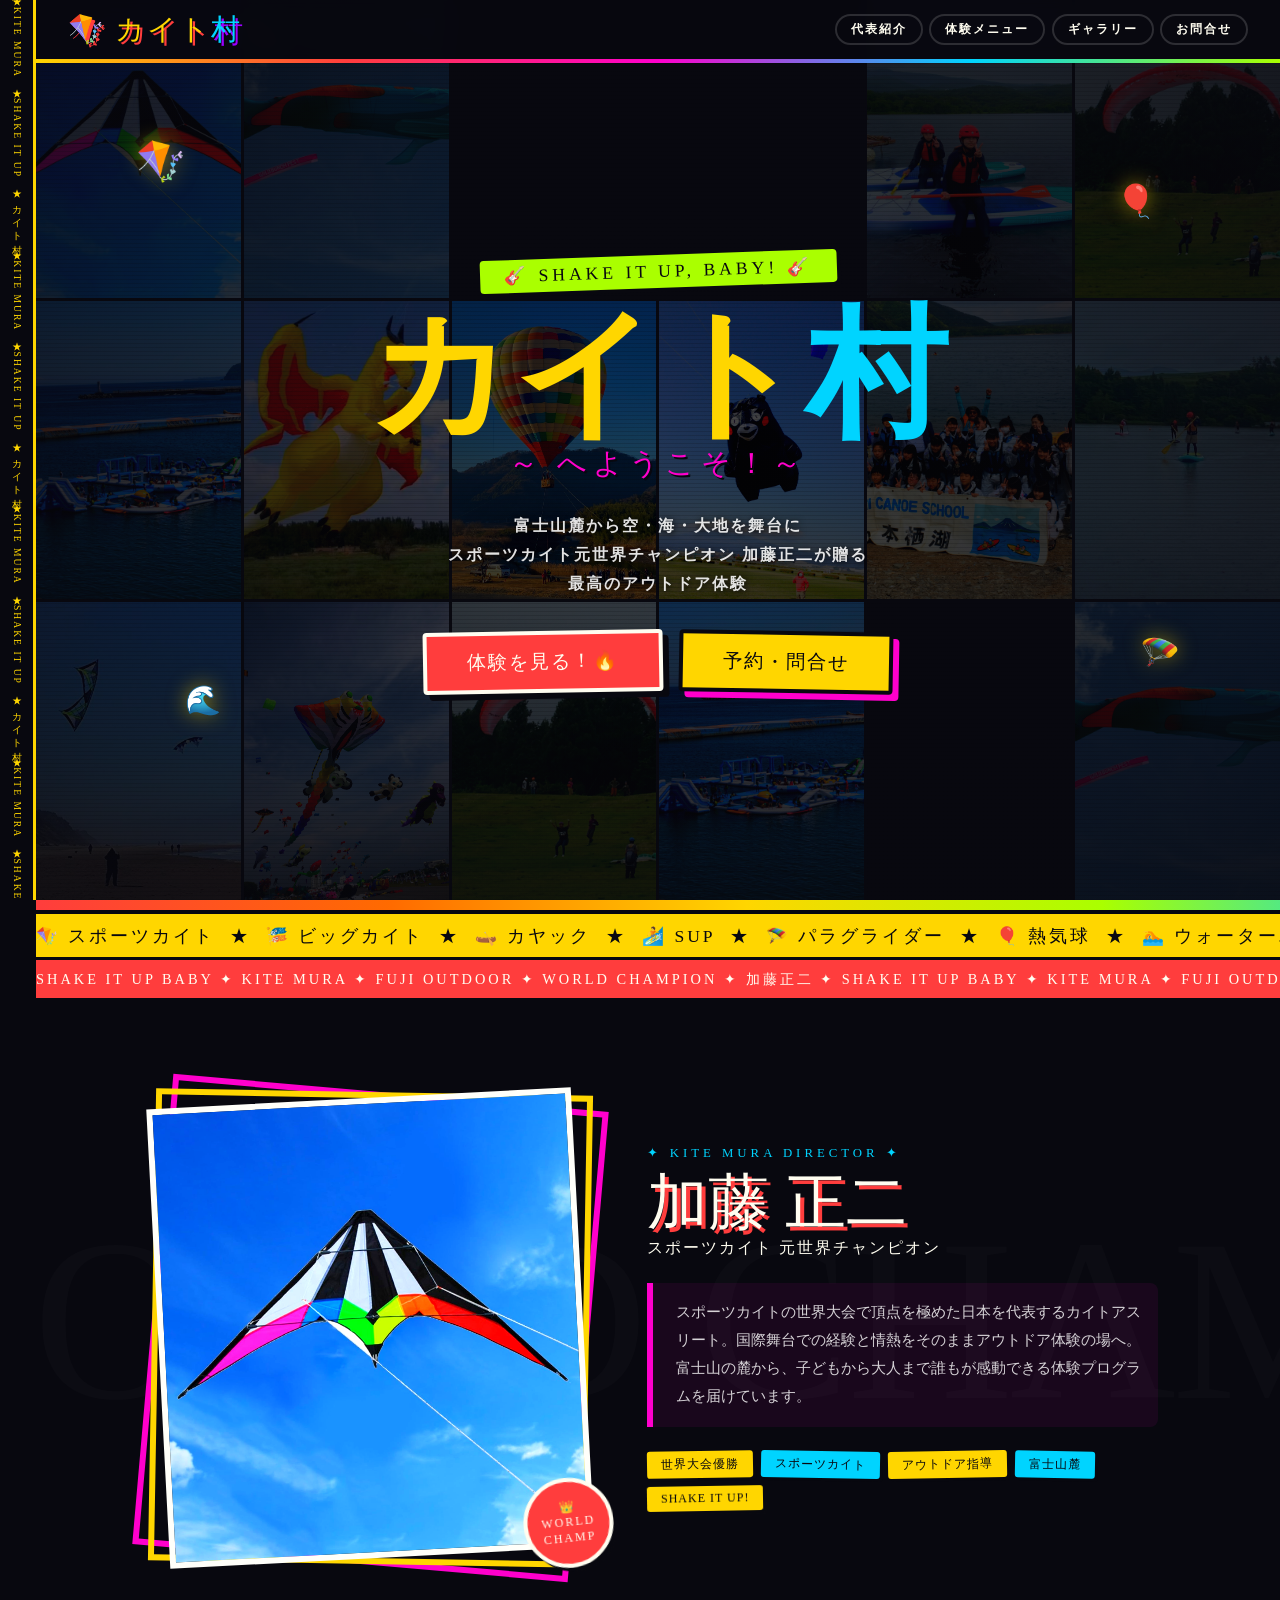
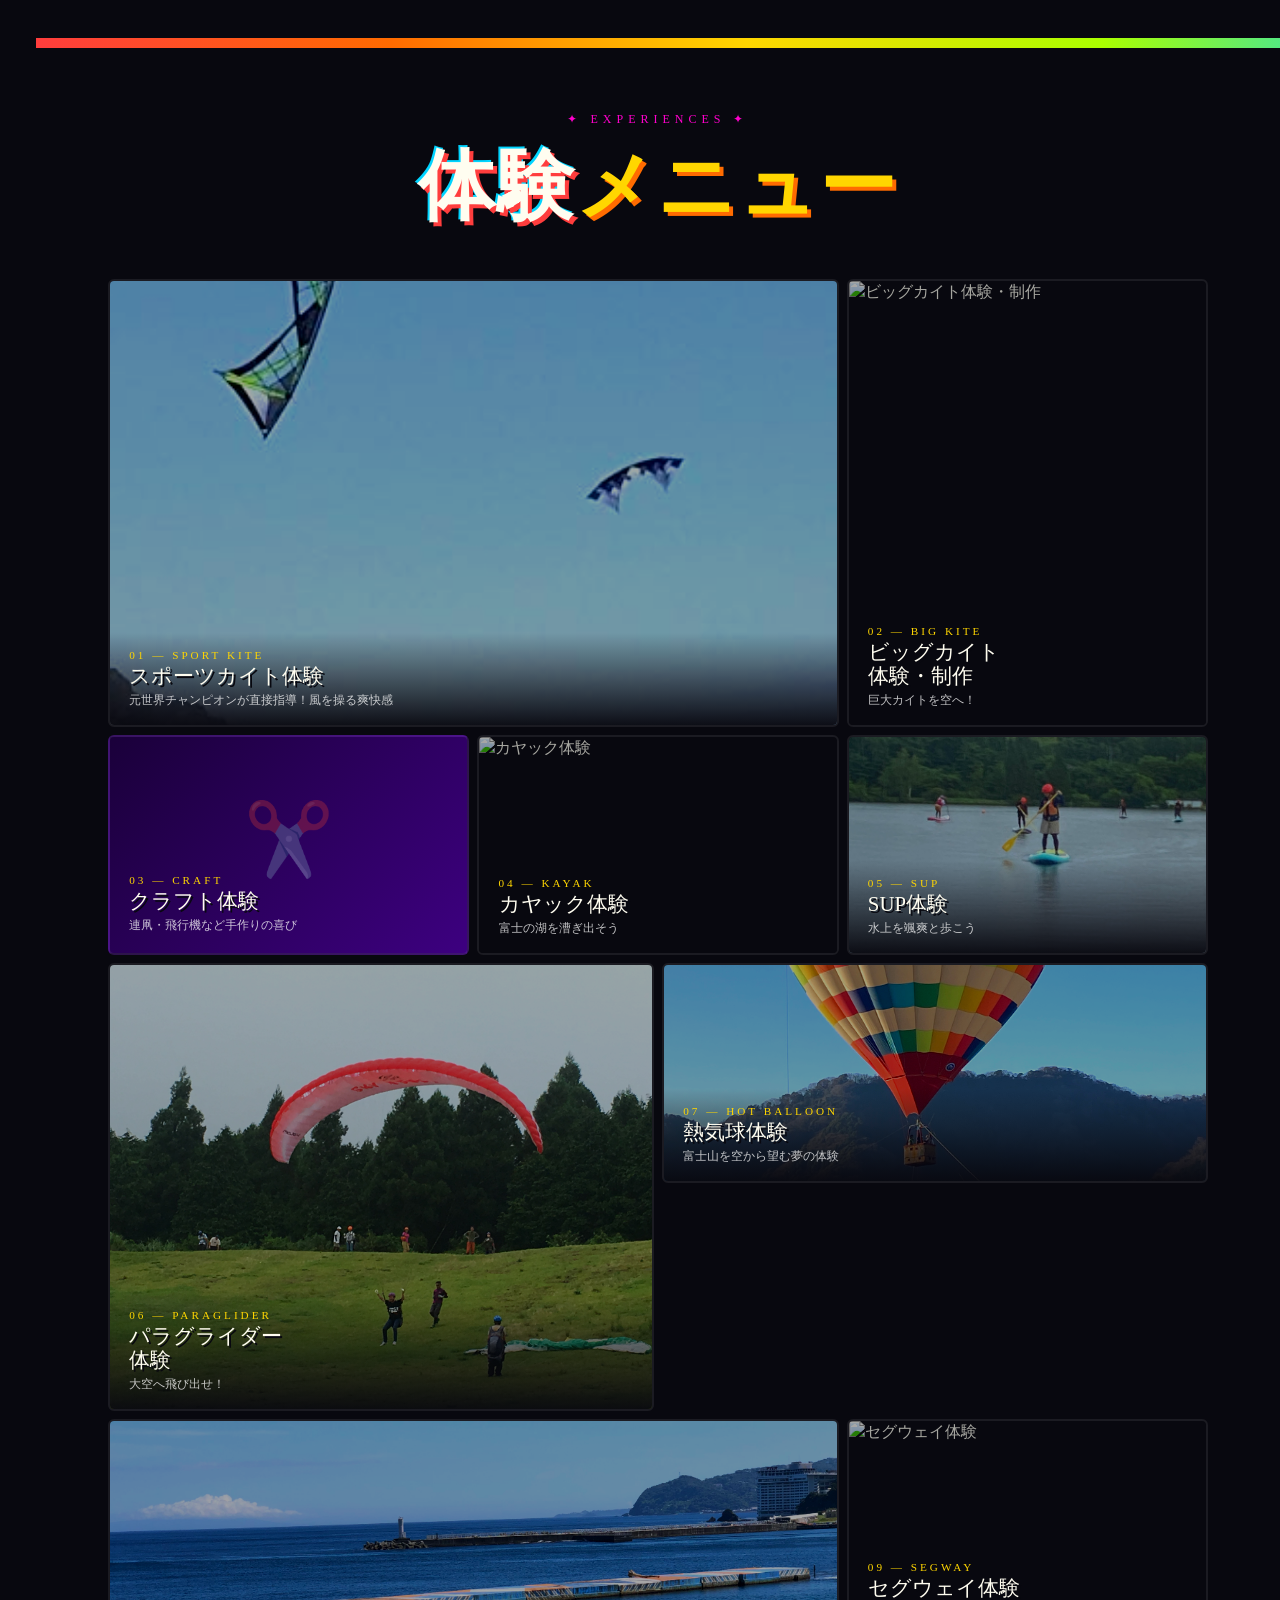
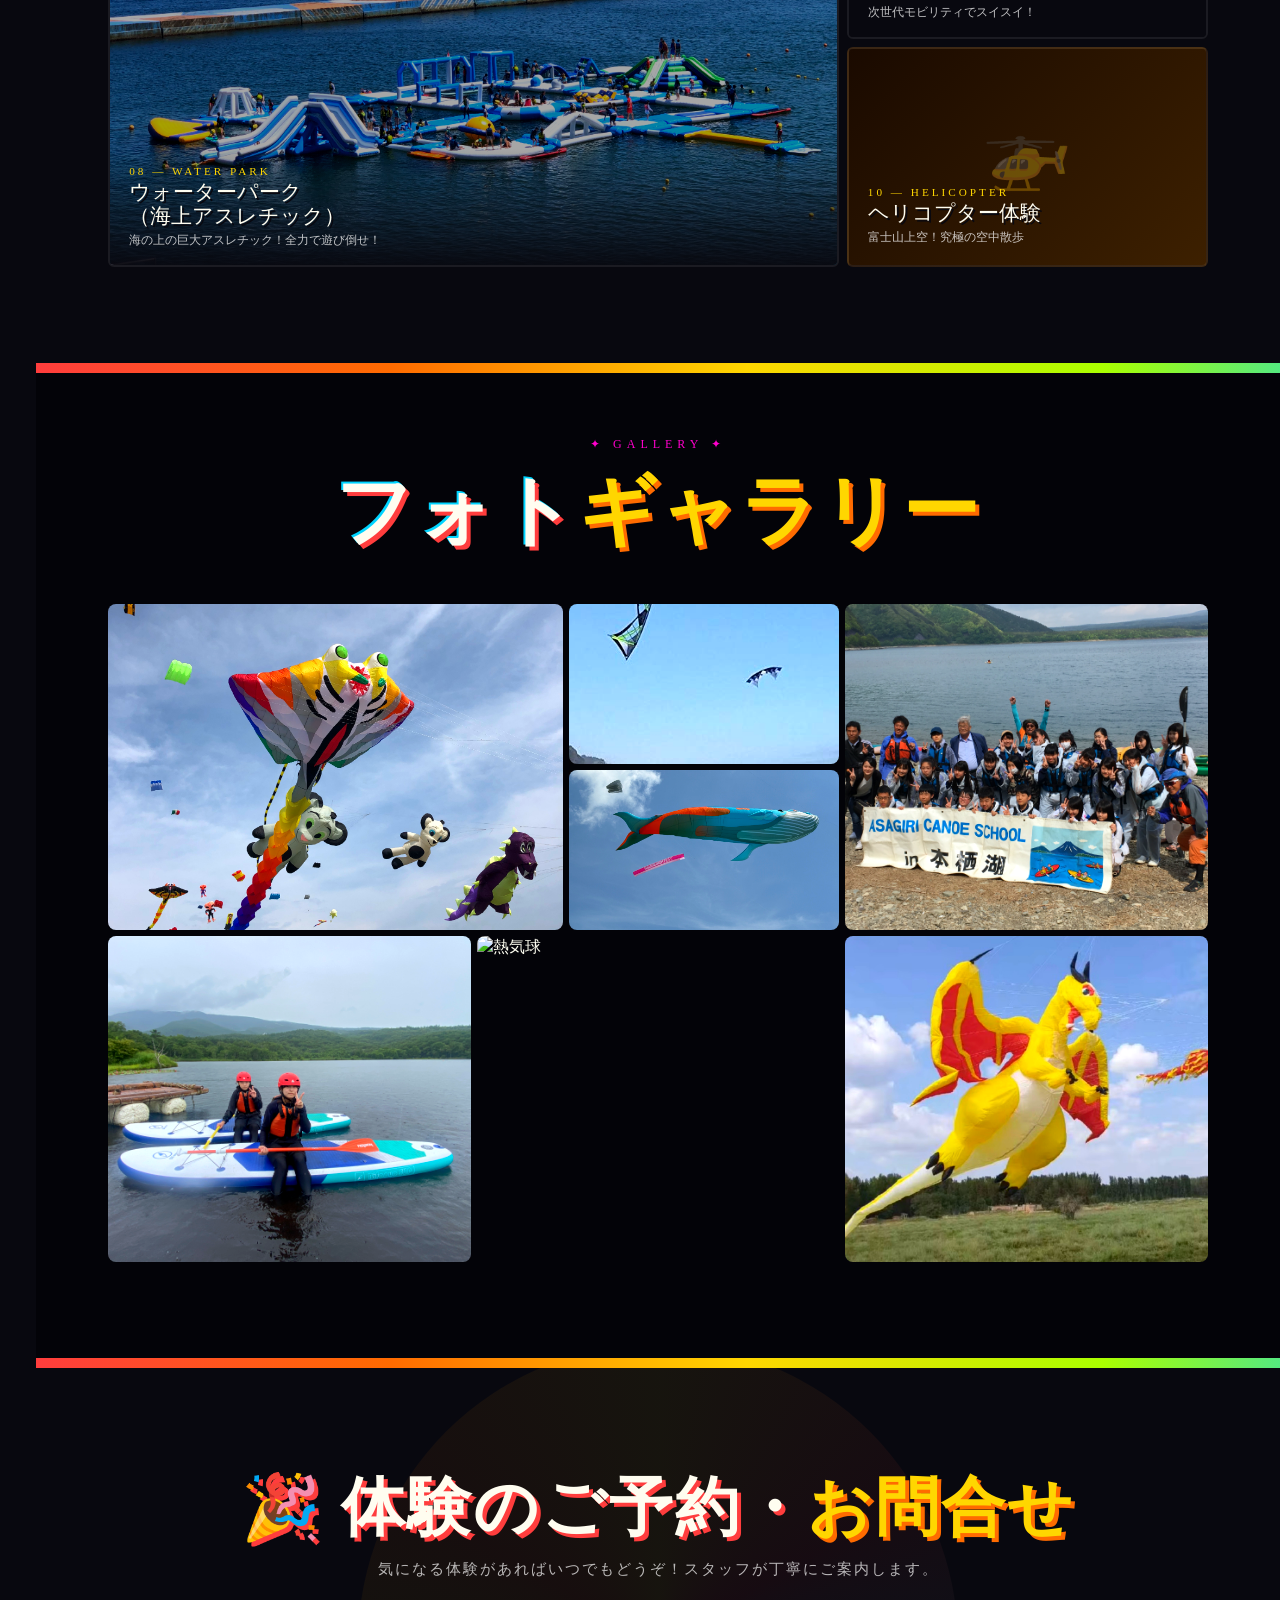
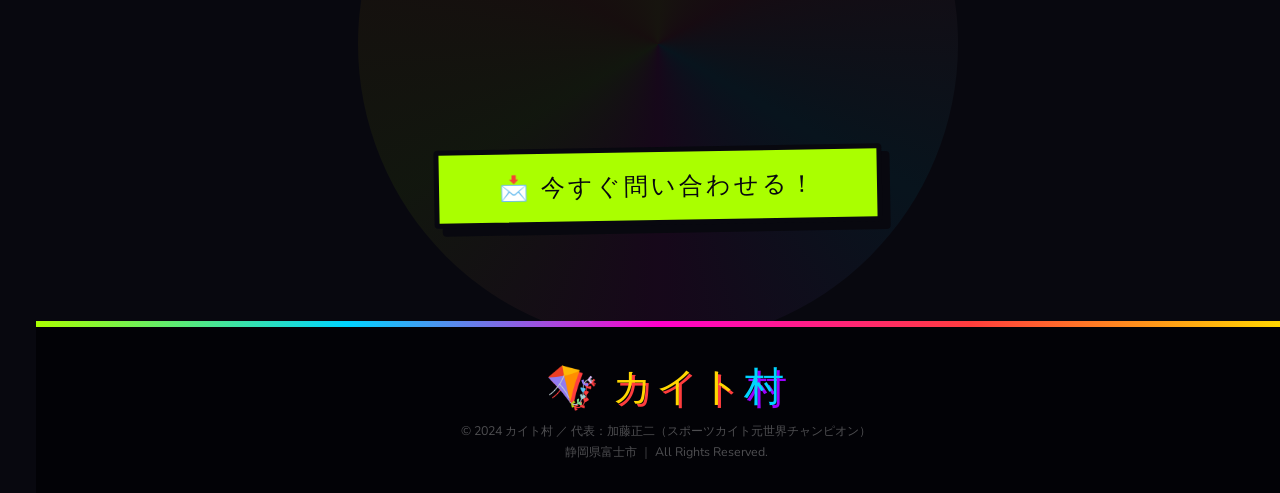
==== index.html @ 2c601ae8 "Add files via upload" ====
<!DOCTYPE html>
<html lang="ja">
<head>
<meta charset="UTF-8">
<meta name="viewport" content="width=device-width, initial-scale=1.0">
<title>カイト村 | SHAKE IT UP BABY!</title>
<link rel="preconnect" href="https://fonts.googleapis.com">
<link href="https://fonts.googleapis.com/css2?family=Boogaloo&family=Permanent+Marker&family=Nunito:wght@400;700;900&display=swap" rel="stylesheet">
<link rel="stylesheet" href="style.css">
</head>
<body>

  <!-- ===== SIDE MARQUEE ===== -->
  <div class="side-marquee" aria-hidden="true">
    <div class="side-marquee-inner">
      カイト村 ★ KITE MURA ★ SHAKE IT UP ★
      カイト村 ★ KITE MURA ★ SHAKE IT UP ★
      カイト村 ★ KITE MURA ★ SHAKE IT UP ★
      カイト村 ★ KITE MURA ★ SHAKE IT UP ★
    </div>
  </div>

  <!-- ===== NAV ===== -->
  <nav>
    <a class="nav-logo" href="#">🪁 カイト<span>村</span></a>
    <div class="nav-links">
      <a href="#about">代表紹介</a>
      <a href="#activities">体験メニュー</a>
      <a href="#gallery">ギャラリー</a>
      <a href="#contact">お問合せ</a>
    </div>
  </nav>

  <!-- ===== HERO ===== -->
  <section class="hero">
    <div class="hero-mosaic">
      <div class="hero-bg-img" style="background-image:url('images/kite1.jpg')"></div>
      <div class="hero-bg-img" style="background-image:url('images/bickite5.jpeg')"></div>
      <div class="hero-bg-img" style="background-image:url('images/kikyuu1.jpeg')"></div>
      <div class="hero-bg-img" style="background-image:url('images/kayac1.jpeg')"></div>
      <div class="hero-bg-img" style="background-image:url('images/sup2.jpeg')"></div>
      <div class="hero-bg-img" style="background-image:url('images/para.JPG')"></div>
      <div class="hero-bg-img" style="background-image:url('images/wp.jpeg')"></div>
      <div class="hero-bg-img" style="background-image:url('images/bickite3.jpeg')"></div>
      <div class="hero-bg-img" style="background-image:url('images/kikyuu2.jpeg')"></div>
      <div class="hero-bg-img" style="background-image:url('images/bickite6.JPG')"></div>
      <div class="hero-bg-img" style="background-image:url('images/kayack3.JPG')"></div>
      <div class="hero-bg-img" style="background-image:url('images/sup1.jpeg')"></div>
      <div class="hero-bg-img" style="background-image:url('images/kite2.jpg')"></div>
      <div class="hero-bg-img" style="background-image:url('images/bickite1.jpeg')"></div>
      <div class="hero-bg-img" style="background-image:url('images/para.JPG')"></div>
      <div class="hero-bg-img" style="background-image:url('images/wp.jpeg')"></div>
      <div class="hero-bg-img" style="background-image:url('images/kikyuu1.jpeg')"></div>
      <div class="hero-bg-img" style="background-image:url('images/bickite5.jpeg')"></div>
    </div>
    <div class="hero-scanline"></div>
    <div class="hero-overlay"></div>

    <span class="floater" style="top:15%;left:8%;animation-delay:0s;font-size:2.5rem;">🪁</span>
    <span class="floater" style="top:20%;right:10%;animation-delay:0.8s;font-size:2rem;">🎈</span>
    <span class="floater" style="bottom:20%;left:12%;animation-delay:1.5s;font-size:1.8rem;">🌊</span>
    <span class="floater" style="bottom:25%;right:8%;animation-delay:0.4s;font-size:2rem;">🪂</span>

    <div class="hero-content">
      <div class="hero-eyebrow">🎸 SHAKE IT UP, BABY! 🎸</div>
      <h1 class="hero-h1">
        <span class="y">カイト</span><span class="b">村</span>
      </h1>
      <div class="hero-shake-text">～ へようこそ！～</div>
      <p class="hero-sub">
        富士山麓から空・海・大地を舞台に<br>
        スポーツカイト元世界チャンピオン 加藤正二が贈る<br>最高のアウトドア体験
      </p>
      <div class="hero-btns">
        <a class="btn-fire" href="#activities">体験を見る！🔥</a>
        <a class="btn-ghost" href="#contact">予約・問合せ</a>
      </div>
    </div>
  </section>

  <!-- ===== TICKER ===== -->
  <div class="rb"></div>
  <div class="ticker-wrap">
    <div class="ticker-a">
      <span class="ticker-inner">
        🪁 スポーツカイト &nbsp;★&nbsp; 🎏 ビッグカイト &nbsp;★&nbsp; 🛶 カヤック &nbsp;★&nbsp; 🏄 SUP &nbsp;★&nbsp; 🪂 パラグライダー &nbsp;★&nbsp; 🎈 熱気球 &nbsp;★&nbsp; 🏊 ウォーターパーク &nbsp;★&nbsp; 🛴 セグウェイ &nbsp;★&nbsp; 🚁 ヘリコプター &nbsp;★&nbsp; ✂️ クラフト体験 &nbsp;&nbsp;&nbsp;&nbsp;&nbsp;
        🪁 スポーツカイト &nbsp;★&nbsp; 🎏 ビッグカイト &nbsp;★&nbsp; 🛶 カヤック &nbsp;★&nbsp; 🏄 SUP &nbsp;★&nbsp; 🪂 パラグライダー &nbsp;★&nbsp; 🎈 熱気球 &nbsp;★&nbsp; 🏊 ウォーターパーク &nbsp;★&nbsp; 🛴 セグウェイ &nbsp;★&nbsp; 🚁 ヘリコプター &nbsp;★&nbsp; ✂️ クラフト体験 &nbsp;&nbsp;&nbsp;&nbsp;&nbsp;
      </span>
    </div>
    <div class="ticker-b">
      <span class="ticker-inner ticker-rev">
        SHAKE IT UP BABY ✦ KITE MURA ✦ FUJI OUTDOOR ✦ WORLD CHAMPION ✦ 加藤正二 ✦ SHAKE IT UP BABY ✦ KITE MURA ✦ FUJI OUTDOOR ✦ WORLD CHAMPION ✦ 加藤正二 ✦ &nbsp;&nbsp;
        SHAKE IT UP BABY ✦ KITE MURA ✦ FUJI OUTDOOR ✦ WORLD CHAMPION ✦ 加藤正二 ✦ SHAKE IT UP BABY ✦ KITE MURA ✦ FUJI OUTDOOR ✦ WORLD CHAMPION ✦ 加藤正二 ✦ &nbsp;&nbsp;
      </span>
    </div>
  </div>

  <!-- ===== CHAMPION ===== -->
  <section id="about" class="champ-section">
    <div class="champ-bg-text" aria-hidden="true">WORLD CHAMP</div>
    <div class="champ-inner">
      <div class="champ-photo-wrap">
        <div class="champ-frame">
          <img src="images/kite1.jpg" alt="加藤正二 スポーツカイト世界チャンピオン">
          <div class="stamp">👑<br>WORLD<br>CHAMP</div>
        </div>
      </div>
      <div class="champ-text">
        <span class="ey">✦ KITE MURA DIRECTOR ✦</span>
        <div class="champ-name">加藤 正二</div>
        <div class="champ-title">スポーツカイト 元世界チャンピオン</div>
        <p class="champ-desc">
          スポーツカイトの世界大会で頂点を極めた日本を代表するカイトアスリート。国際舞台での経験と情熱をそのままアウトドア体験の場へ。富士山の麓から、子どもから大人まで誰もが感動できる体験プログラムを届けています。
        </p>
        <div class="tag-row">
          <span class="tag">世界大会優勝</span>
          <span class="tag">スポーツカイト</span>
          <span class="tag">アウトドア指導</span>
          <span class="tag">富士山麓</span>
          <span class="tag">SHAKE IT UP!</span>
        </div>
      </div>
    </div>
  </section>

  <div class="rb"></div>

  <!-- ===== ACTIVITIES ===== -->
  <section id="activities" class="act-section">
    <div class="sec-head">
      <span class="ey-label">✦ EXPERIENCES ✦</span>
      <h2>体験<span class="hi">メニュー</span></h2>
    </div>
    <div class="act-grid">

      <div class="ac ac-1" data-label="01 — SPORT KITE" data-name="スポーツカイト体験" data-desc="元世界チャンピオンが直接指導！風を操る爽快感">
        <img src="images/kite2.jpg" alt="スポーツカイト体験">
        <div class="ac-body">
          <span class="ac-num">01 — SPORT KITE</span>
          <div class="ac-name">スポーツカイト体験</div>
          <div class="ac-desc">元世界チャンピオンが直接指導！風を操る爽快感</div>
        </div>
      </div>

      <div class="ac ac-2">
        <img src="images/bickite3.JPeG" alt="ビッグカイト体験・制作">
        <div class="ac-body">
          <span class="ac-num">02 — BIG KITE</span>
          <div class="ac-name">ビッグカイト<br>体験・制作</div>
          <div class="ac-desc">巨大カイトを空へ！</div>
        </div>
      </div>

      <div class="ac ac-3 ac-plain" style="background:linear-gradient(135deg,#1a003a,#3d0080);">
        <span class="ac-plain-icon">✂️</span>
        <div class="ac-body-plain">
          <span class="ac-num">03 — CRAFT</span>
          <div class="ac-name">クラフト体験</div>
          <div class="ac-desc">連凧・飛行機など手作りの喜び</div>
        </div>
      </div>

      <div class="ac ac-4">
        <img src="images/kayac1.jpeg" alt="カヤック体験">
        <div class="ac-body">
          <span class="ac-num">04 — KAYAK</span>
          <div class="ac-name">カヤック体験</div>
          <div class="ac-desc">富士の湖を漕ぎ出そう</div>
        </div>
      </div>

      <div class="ac ac-5">
        <img src="images/sup1.jpeg" alt="SUP体験">
        <div class="ac-body">
          <span class="ac-num">05 — SUP</span>
          <div class="ac-name">SUP体験</div>
          <div class="ac-desc">水上を颯爽と歩こう</div>
        </div>
      </div>

      <div class="ac ac-6">
        <img src="images/para.JPG" alt="パラグライダー体験">
        <div class="ac-body">
          <span class="ac-num">06 — PARAGLIDER</span>
          <div class="ac-name">パラグライダー<br>体験</div>
          <div class="ac-desc">大空へ飛び出せ！</div>
        </div>
      </div>

      <div class="ac ac-7">
        <img src="images/kikyuu2.jpeg" alt="熱気球体験">
        <div class="ac-body">
          <span class="ac-num">07 — HOT BALLOON</span>
          <div class="ac-name">熱気球体験</div>
          <div class="ac-desc">富士山を空から望む夢の体験</div>
        </div>
      </div>

      <div class="ac ac-8">
        <img src="images/wp.jpeg" alt="ウォーターパーク">
        <div class="ac-body">
          <span class="ac-num">08 — WATER PARK</span>
          <div class="ac-name">ウォーターパーク<br>（海上アスレチック）</div>
          <div class="ac-desc">海の上の巨大アスレチック！全力で遊び倒せ！</div>
        </div>
      </div>

      <!-- <div class="ac ac-9 ac-plain" style="background:linear-gradient(135deg,#002a00,#005500);"> -->
      <!-- <span class="ac-plain-icon">🛴</span> -->
      <div class="ac ac-9">
        <img src="images/segway.jpg" alt="セグウェイ体験">
        <div class="ac-body">
          <span class="ac-num">09 — SEGWAY</span>
          <div class="ac-name">セグウェイ体験</div>
          <div class="ac-desc">次世代モビリティでスイスイ！</div>
        </div>
      </div>

      <div class="ac ac-10 ac-plain" style="background:linear-gradient(135deg,#1a0a00,#3d2000);">
        <span class="ac-plain-icon">🚁</span>
        <div class="ac-body-plain">
          <span class="ac-num">10 — HELICOPTER</span>
          <div class="ac-name">ヘリコプター体験</div>
          <div class="ac-desc">富士山上空！究極の空中散歩</div>
        </div>
      </div>

    </div>
  </section>

  <div class="rb"></div>

  <!-- ===== GALLERY ===== -->
  <section id="gallery" class="gallery-section">
    <div class="sec-head">
      <span class="ey-label">✦ GALLERY ✦</span>
      <h2>フォト<span class="hi">ギャラリー</span></h2>
    </div>
    <div class="gallery-collage">
      <div class="gc"><img src="images/bickite1.jpeg" alt="ビッグカイト"></div>
      <div class="gc"><img src="images/kite2.jpg" alt="スポーツカイト"></div>
      <div class="gc"><img src="images/kayack3.JPG" alt="カヤック"></div>
      <div class="gc"><img src="images/bickite5.jpeg" alt="カイト"></div>
      <div class="gc"><img src="images/sup2.jpeg" alt="SUP"></div>
      <div class="gc"><img src="images/kikyuu1.jpeg" alt="熱気球"></div>
      <div class="gc"><img src="images/bickite3.jpeg" alt="ビッグカイト"></div>
    </div>

    <!-- Lightbox overlay -->
    <div class="lightbox" id="lightbox" role="dialog" aria-modal="true" aria-label="画像拡大表示">
      <button class="lb-close" id="lb-close" aria-label="閉じる">✕</button>
      <button class="lb-prev" id="lb-prev" aria-label="前の画像">‹</button>
      <button class="lb-next" id="lb-next" aria-label="次の画像">›</button>
      <img src="" alt="" id="lb-img">
    </div>
  </section>

  <div class="rb"></div>

  <!-- ===== CONTACT ===== -->
  <section id="contact" class="contact-section">
    <div class="contact-burst" aria-hidden="true"></div>
    <h2>🎉 体験のご予約・<span>お問合せ</span></h2>
    <p class="contact-sub">気になる体験があればいつでもどうぞ！スタッフが丁寧にご案内します。</p>
    <div class="contact-cards">
      <div class="contact-card">
        <div class="lb-label">📍 所在地</div>
        <div class="val">静岡県富士市周辺</div>
      </div>
      <div class="contact-card">
        <div class="lb-label">📞 お電話</div>
        <div class="val">お問合せフォームから</div>
      </div>
      <div class="contact-card">
        <div class="lb-label">⏰ 受付時間</div>
        <div class="val">9:00〜17:00（要予約）</div>
      </div>
      <div class="contact-card">
        <div class="lb-label">👥 対象</div>
        <div class="val">子ども〜大人まで</div>
      </div>
    </div>
    <a class="btn-contact" href="#">📩 今すぐ問い合わせる！</a>
  </section>

  <!-- ===== FOOTER ===== -->
  <footer>
    <div class="footer-logo">🪁 カイト<span>村</span></div>
    <p>© 2024 カイト村 ／ 代表：加藤正二（スポーツカイト元世界チャンピオン）</p>
    <p>静岡県富士市 ｜ All Rights Reserved.</p>
  </footer>

  <script src="main.js"></script>
</body>
</html>
---- style.css ----
/* ============================================================
   カイト村 — SHAKE IT UP, BABY!
   style.css
   ============================================================ */

/* ===== RESET & ROOT ===== */
*, *::before, *::after {
  margin: 0;
  padding: 0;
  box-sizing: border-box;
}

:root {
  --sun:     #FFD600;
  --coral:   #FF3D3D;
  --sky:     #00D4FF;
  --lime:    #AAFF00;
  --magenta: #FF00CC;
  --orange:  #FF6B00;
  --purple:  #9B00FF;
  --deep:    #08080F;
  --white:   #FFFDF0;
}

html {
  scroll-behavior: smooth;
}

body {
  font-family: 'Nunito', sans-serif;
  background: var(--deep);
  color: var(--white);
  overflow-x: hidden;
  cursor: url("data:image/svg+xml,%3Csvg xmlns='http://www.w3.org/2000/svg' width='32' height='32'%3E%3Ctext y='24' font-size='24'%3E🪁%3C/text%3E%3C/svg%3E") 16 16, auto;
}

/* ============================================================
   ANIMATIONS
   ============================================================ */

@keyframes shake {
  0%,100% { transform: translate(0,0) rotate(0deg); }
  10%     { transform: translate(-3px, 2px) rotate(-1deg); }
  20%     { transform: translate( 3px,-1px) rotate( 1deg); }
  30%     { transform: translate(-2px, 3px) rotate( 0deg); }
  40%     { transform: translate( 2px,-2px) rotate( 1deg); }
  50%     { transform: translate(-3px, 1px) rotate(-1deg); }
  60%     { transform: translate( 3px, 2px) rotate( 0deg); }
  70%     { transform: translate(-1px,-3px) rotate(-1deg); }
  80%     { transform: translate( 2px, 3px) rotate( 1deg); }
  90%     { transform: translate(-2px,-1px) rotate( 0deg); }
}

@keyframes wiggle {
  0%,100% { transform: rotate(-3deg) scale(1); }
  50%     { transform: rotate( 3deg) scale(1.05); }
}

@keyframes bounce {
  0%,100% { transform: translateY(0) rotate(0deg); }
  25%     { transform: translateY(-12px) rotate( 2deg); }
  75%     { transform: translateY(-6px)  rotate(-2deg); }
}

@keyframes spin {
  from { transform: rotate(0deg); }
  to   { transform: rotate(360deg); }
}

@keyframes ticker {
  0%   { transform: translateX(0); }
  100% { transform: translateX(-50%); }
}

@keyframes ticker-rev {
  0%   { transform: translateX(-50%); }
  100% { transform: translateX(0); }
}

@keyframes glitch {
  0%,100% {
    text-shadow:
       3px  0   var(--coral),
      -3px  0   var(--sky),
       0    0   20px var(--sun);
  }
  20% {
    text-shadow:
      -3px  0   var(--coral),
       3px  0   var(--sky),
       0    0   20px var(--magenta);
    clip-path: inset(20% 0 30% 0);
  }
  40% {
    text-shadow:
       3px  2px var(--magenta),
      -3px -2px var(--lime),
       0    0   30px var(--coral);
  }
  60% {
    text-shadow:
      -2px  0   var(--lime),
       2px  0   var(--orange),
       0    0   25px var(--sky);
    clip-path: inset(60% 0 10% 0);
  }
  80% {
    text-shadow:
       2px -2px var(--sky),
      -2px  2px var(--coral),
       0    0   20px var(--lime);
  }
}

@keyframes colorshift {
  0%   { color: var(--sun); }
  16%  { color: var(--coral); }
  33%  { color: var(--sky); }
  50%  { color: var(--lime); }
  66%  { color: var(--magenta); }
  83%  { color: var(--orange); }
  100% { color: var(--sun); }
}

@keyframes float {
  0%,100% { transform: translateY(0) rotate(0deg); }
  50%     { transform: translateY(-20px) rotate(5deg); }
}

@keyframes scanline {
  0%   { top: -10%; }
  100% { top: 110%; }
}

@keyframes pulse-border {
  0%,100% { box-shadow: 0 0 0 0   rgba(255,214,0,0.7); }
  50%     { box-shadow: 0 0 0 12px rgba(255,214,0,0);   }
}

@keyframes stamp {
  0%   { transform: scale(2)   rotate(-15deg); opacity: 0; }
  60%  { transform: scale(0.9) rotate(  3deg); opacity: 1; }
  100% { transform: scale(1)   rotate( -3deg); opacity: 1; }
}

@keyframes marquee-v {
  0%   { transform: translateY(0); }
  100% { transform: translateY(-50%); }
}

@keyframes rgb-shift {
  0%   { filter: hue-rotate(0deg)   saturate(1.5); }
  100% { filter: hue-rotate(360deg) saturate(1.5); }
}

/* ============================================================
   SIDE MARQUEE
   ============================================================ */

.side-marquee {
  position: fixed;
  left: 0; top: 0; bottom: 0;
  width: 36px;
  z-index: 100;
  background: var(--deep);
  border-right: 3px solid var(--sun);
  overflow: hidden;
  display: flex;
  align-items: center;
  justify-content: center;
}

.side-marquee-inner {
  display: flex;
  flex-direction: column;
  gap: 16px;
  font-family: 'Permanent Marker', cursive;
  font-size: 0.6rem;
  letter-spacing: 2px;
  color: var(--sun);
  writing-mode: vertical-rl;
  animation: marquee-v 10s linear infinite;
  white-space: nowrap;
}

/* ============================================================
   NAV
   ============================================================ */

nav {
  position: fixed;
  top: 0; left: 36px; right: 0;
  z-index: 200;
  background: rgba(8,8,15,0.95);
  backdrop-filter: blur(8px);
  border-bottom: 4px solid transparent;
  border-image: linear-gradient(90deg,
    var(--sun), var(--coral), var(--magenta), var(--sky), var(--lime)) 1;
  display: flex;
  align-items: center;
  justify-content: space-between;
  padding: 0.6rem 2rem;
}

.nav-logo {
  font-family: 'Permanent Marker', cursive;
  font-size: 1.8rem;
  color: var(--sun);
  text-decoration: none;
  letter-spacing: 2px;
  text-shadow: 3px 3px 0 var(--coral);
  display: inline-block;
  animation: wiggle 2s ease-in-out infinite;
}
.nav-logo span {
  color: var(--sky);
  text-shadow: 3px 3px 0 var(--purple);
}

.nav-links {
  display: flex;
  gap: 0.4rem;
}
.nav-links a {
  color: var(--white);
  font-weight: 900;
  font-size: 0.75rem;
  letter-spacing: 2px;
  text-decoration: none;
  padding: 5px 14px;
  border-radius: 30px;
  border: 2px solid rgba(255,255,255,0.15);
  transition: all 0.15s;
}
.nav-links a:hover {
  background: var(--sun);
  color: var(--deep);
  border-color: var(--sun);
  transform: rotate(-2deg) scale(1.1);
}

/* ============================================================
   HERO
   ============================================================ */

.hero {
  min-height: 100vh;
  margin-left: 36px;
  position: relative;
  display: flex;
  flex-direction: column;
  align-items: center;
  justify-content: center;
  text-align: center;
  padding: 6rem 2rem 3rem;
  overflow: hidden;
}

.hero-mosaic {
  position: absolute;
  inset: 0;
  display: grid;
  grid-template-columns: repeat(6, 1fr);
  grid-template-rows: repeat(3, 1fr);
  gap: 3px;
}

.hero-bg-img {
  background-size: cover;
  background-position: center;
  filter: brightness(0.35) saturate(2) contrast(1.1);
}

/* scanline overlay */
.hero-scanline {
  position: absolute;
  inset: 0;
  background: repeating-linear-gradient(
    0deg,
    rgba(0,0,0,0.15) 0px,
    rgba(0,0,0,0.15) 1px,
    transparent 1px,
    transparent 4px
  );
  pointer-events: none;
  z-index: 1;
}
.hero-scanline::after {
  content: '';
  position: absolute;
  left: 0; right: 0;
  height: 40px;
  background: linear-gradient(180deg, transparent, rgba(255,255,255,0.03), transparent);
  animation: scanline 4s linear infinite;
}

.hero-overlay {
  position: absolute;
  inset: 0;
  background: radial-gradient(
    ellipse at 50% 50%,
    rgba(8,8,15,0.2) 0%,
    rgba(8,8,15,0.8) 100%
  );
  z-index: 1;
}

.hero-content {
  position: relative;
  z-index: 2;
}

.floater {
  position: absolute;
  pointer-events: none;
  z-index: 2;
  animation: float 3s ease-in-out infinite;
  filter: drop-shadow(0 0 10px rgba(255,214,0,0.5));
}

.hero-eyebrow {
  display: inline-block;
  font-family: 'Permanent Marker', cursive;
  font-size: 1.1rem;
  letter-spacing: 4px;
  color: var(--deep);
  background: var(--lime);
  padding: 6px 24px;
  border-radius: 4px;
  transform: rotate(-2deg);
  margin-bottom: 1.5rem;
  box-shadow: 4px 4px 0 var(--deep);
  animation: wiggle 1.5s ease-in-out infinite;
}

.hero-h1 {
  font-family: 'Permanent Marker', cursive;
  font-size: clamp(4rem, 11vw, 9rem);
  line-height: 0.9;
  letter-spacing: 2px;
  color: var(--white);
  animation: glitch 3s infinite;
  margin-bottom: 0.3rem;
}
.hero-h1 .y {
  color: var(--sun);
  display: inline-block;
  animation: bounce 1.2s ease-in-out infinite;
}
.hero-h1 .b {
  color: var(--sky);
  display: inline-block;
  animation: bounce 1.2s ease-in-out infinite 0.15s;
}

.hero-shake-text {
  font-family: 'Permanent Marker', cursive;
  font-size: clamp(1rem, 3vw, 1.8rem);
  letter-spacing: 6px;
  color: var(--magenta);
  animation: shake 0.5s ease-in-out infinite;
  display: inline-block;
  margin-bottom: 0.8rem;
  text-shadow: 2px 2px 0 var(--deep);
}

.hero-sub {
  font-size: 1rem;
  font-weight: 700;
  letter-spacing: 2px;
  color: rgba(255,255,255,0.88);
  margin: 1rem 0 2rem;
  text-shadow: 1px 1px 6px rgba(0,0,0,0.9);
  line-height: 1.8;
}

.hero-btns {
  display: flex;
  gap: 1rem;
  flex-wrap: wrap;
  justify-content: center;
}

.btn-fire {
  background: var(--coral);
  color: var(--white);
  font-family: 'Permanent Marker', cursive;
  font-size: 1.2rem;
  letter-spacing: 2px;
  padding: 14px 40px;
  border-radius: 4px;
  border: 4px solid var(--white);
  text-decoration: none;
  display: inline-block;
  cursor: pointer;
  box-shadow: 6px 6px 0 var(--deep);
  transition: all 0.1s;
  transform: rotate(-1deg);
  animation: pulse-border 2s infinite;
}
.btn-fire:hover {
  transform: rotate(1deg) scale(1.06);
  box-shadow: 2px 2px 0 var(--deep);
}

.btn-ghost {
  background: var(--sun);
  color: var(--deep);
  font-family: 'Permanent Marker', cursive;
  font-size: 1.2rem;
  letter-spacing: 2px;
  padding: 14px 40px;
  border-radius: 4px;
  border: 4px solid var(--deep);
  text-decoration: none;
  display: inline-block;
  cursor: pointer;
  box-shadow: 6px 6px 0 var(--magenta);
  transition: all 0.1s;
  transform: rotate(1deg);
}
.btn-ghost:hover {
  transform: rotate(-1deg) scale(1.06);
  box-shadow: 2px 2px 0 var(--magenta);
}

/* ============================================================
   TICKER
   ============================================================ */

.ticker-wrap {
  overflow: hidden;
  white-space: nowrap;
  border-top: 4px solid var(--deep);
  border-bottom: 4px solid var(--deep);
  margin-left: 36px;
}

.ticker-a {
  background: var(--sun);
  padding: 0.6rem 0;
}
.ticker-b {
  background: var(--coral);
  padding: 0.5rem 0;
  border-top: 3px solid var(--deep);
}

.ticker-inner {
  display: inline-block;
  font-family: 'Permanent Marker', cursive;
  letter-spacing: 3px;
  font-size: 1.1rem;
  color: var(--deep);
  animation: ticker 15s linear infinite;
}
.ticker-b .ticker-inner {
  color: var(--white);
  font-size: 0.9rem;
}
.ticker-rev {
  animation: ticker-rev 20s linear infinite !important;
}

/* ============================================================
   RAINBOW DIVIDER
   ============================================================ */

.rb {
  height: 10px;
  margin-left: 36px;
  background: linear-gradient(90deg,
    var(--coral), var(--orange), var(--sun), var(--lime),
    var(--sky),   var(--purple), var(--magenta), var(--coral));
  background-size: 200% 100%;
  animation: ticker 3s linear infinite;
}

/* ============================================================
   CHAMPION SECTION
   ============================================================ */

.champ-section {
  padding: 6rem 3rem 5rem;
  margin-left: 36px;
  background: var(--deep);
  position: relative;
  overflow: hidden;
}

.champ-bg-text {
  position: absolute;
  font-family: 'Permanent Marker', cursive;
  font-size: 18vw;
  color: rgba(255,255,255,0.02);
  white-space: nowrap;
  letter-spacing: -4px;
  top: 50%; left: 50%;
  transform: translate(-50%, -50%);
  pointer-events: none;
  z-index: 0;
  animation: rgb-shift 8s linear infinite;
}

.champ-inner {
  max-width: 1000px;
  margin: 0 auto;
  display: grid;
  grid-template-columns: 1fr 1.2fr;
  gap: 4rem;
  align-items: center;
  position: relative;
  z-index: 1;
}

.champ-photo-wrap {
  position: relative;
}

.champ-frame {
  position: relative;
  transform: rotate(-3deg);
  transition: transform 0.3s;
}
.champ-frame:hover {
  transform: rotate(0deg) scale(1.02);
}
.champ-frame img {
  width: 100%;
  height: 460px;
  object-fit: cover;
  display: block;
  border: 6px solid var(--white);
  filter: contrast(1.1) saturate(1.3);
}
.champ-frame::before {
  content: '';
  position: absolute;
  inset: -6px;
  border: 6px solid var(--sun);
  z-index: -1;
  transform: rotate(4deg);
}
.champ-frame::after {
  content: '';
  position: absolute;
  inset: -6px;
  border: 6px solid var(--magenta);
  z-index: -2;
  transform: rotate(8deg);
}

.stamp {
  position: absolute;
  bottom: -20px; right: -20px;
  background: var(--coral);
  color: var(--white);
  font-family: 'Permanent Marker', cursive;
  font-size: 0.75rem;
  letter-spacing: 2px;
  width: 90px; height: 90px;
  border-radius: 50%;
  display: flex;
  flex-direction: column;
  align-items: center;
  justify-content: center;
  text-align: center;
  border: 4px solid var(--white);
  transform: rotate(12deg);
  box-shadow: 4px 4px 0 var(--deep);
  animation: stamp 0.6s cubic-bezier(.36,.07,.19,.97) both;
  line-height: 1.3;
}

.champ-text .ey {
  font-family: 'Permanent Marker', cursive;
  color: var(--sky);
  font-size: 0.8rem;
  letter-spacing: 4px;
  margin-bottom: 0.8rem;
  display: block;
}

.champ-name {
  font-family: 'Permanent Marker', cursive;
  font-size: 3.8rem;
  line-height: 0.95;
  color: var(--white);
  margin-bottom: 0.4rem;
  text-shadow: 4px 4px 0 var(--coral);
}

.champ-title {
  font-family: 'Permanent Marker', cursive;
  font-size: 1rem;
  letter-spacing: 2px;
  margin-bottom: 1.5rem;
  animation: colorshift 4s linear infinite;
}

.champ-desc {
  color: rgba(255,255,255,0.82);
  line-height: 1.9;
  font-size: 0.92rem;
  padding: 1rem 1rem 1rem 1.4rem;
  border-left: 6px solid var(--magenta);
  background: rgba(255,0,204,0.07);
  border-radius: 0 8px 8px 0;
  margin-bottom: 1.5rem;
}

.tag-row {
  display: flex;
  flex-wrap: wrap;
  gap: 0.5rem;
}
.tag {
  font-family: 'Permanent Marker', cursive;
  font-size: 0.75rem;
  letter-spacing: 1px;
  padding: 5px 14px;
  border-radius: 3px;
  display: inline-block;
  box-shadow: 3px 3px 0 var(--deep);
  transform: rotate(-1deg);
}
.tag:nth-child(odd)  { background: var(--sun);  color: var(--deep); }
.tag:nth-child(even) { background: var(--sky);  color: var(--deep); transform: rotate(1deg); }

/* ============================================================
   SECTION HEADER (shared)
   ============================================================ */

.sec-head {
  text-align: center;
  padding: 4rem 2rem 2.5rem;
}

.ey-label {
  font-family: 'Permanent Marker', cursive;
  font-size: 0.75rem;
  letter-spacing: 5px;
  color: var(--magenta);
  display: block;
  margin-bottom: 0.5rem;
}

.sec-head h2 {
  font-family: 'Permanent Marker', cursive;
  font-size: clamp(2.5rem, 6vw, 5rem);
  color: var(--white);
  letter-spacing: 2px;
  text-shadow: 4px 4px 0 var(--coral), -2px -2px 0 var(--sky);
}
.sec-head h2 .hi {
  color: var(--sun);
  display: inline-block;
  animation: wiggle 1.5s ease-in-out infinite;
  text-shadow: 4px 4px 0 var(--orange);
}

/* ============================================================
   ACTIVITIES GRID
   ============================================================ */

.act-section {
  background: var(--deep);
  padding: 0 3rem 6rem;
  margin-left: 36px;
}

.act-grid {
  max-width: 1100px;
  margin: 0 auto;
  display: grid;
  grid-template-columns: repeat(6, 1fr);
  grid-auto-rows: 220px;
  gap: 8px;
}

/* grid placement */
.ac-1  { grid-column: span 4; grid-row: span 2; }
.ac-2  { grid-column: span 2; grid-row: span 2; }
.ac-3  { grid-column: span 2; }
.ac-4  { grid-column: span 2; }
.ac-5  { grid-column: span 2; }
.ac-6  { grid-column: span 3; grid-row: span 2; }
.ac-7  { grid-column: span 3; }
.ac-8  { grid-column: span 4; grid-row: span 2; }
.ac-9  { grid-column: span 2; }
.ac-10 { grid-column: span 2; }

/* photo cards */
.ac {
  border-radius: 6px;
  overflow: hidden;
  position: relative;
  cursor: pointer;
  border: 2px solid rgba(255,255,255,0.08);
  transition: all 0.25s;
}
.ac:hover {
  box-shadow: 0 0 0 4px var(--sun), 0 0 40px rgba(255,214,0,0.4);
  z-index: 2;
}
.ac img {
  width: 100%;
  height: 100%;
  object-fit: cover;
  display: block;
  filter: saturate(1.4) contrast(1.1) brightness(0.65);
  transition: filter 0.3s;
}
.ac:hover img {
  filter: saturate(1.8) contrast(1.1) brightness(0.82);
}

.ac-body {
  position: absolute;
  bottom: 0; left: 0; right: 0;
  padding: 1rem 1.2rem;
  background: linear-gradient(0deg, rgba(8,8,15,0.95) 0%, transparent 100%);
}

/* plain (no photo) cards */
.ac-plain {
  display: flex;
  align-items: flex-end;
  padding: 1.2rem;
  position: relative;
  border-radius: 6px;
  overflow: hidden;
  cursor: pointer;
  border: 2px solid rgba(255,255,255,0.08);
  transition: all 0.25s;
}
.ac-plain:hover {
  box-shadow: 0 0 0 4px var(--sun), 0 0 40px rgba(255,214,0,0.4);
  z-index: 2;
}

.ac-plain-icon {
  position: absolute;
  top: 50%; left: 50%;
  transform: translate(-50%, -55%);
  font-size: 4.5rem;
  opacity: 0.3;
  animation: bounce 2s ease-in-out infinite;
}

.ac-body-plain {
  position: relative;
  z-index: 1;
}

.ac-num {
  font-family: 'Permanent Marker', cursive;
  font-size: 0.7rem;
  letter-spacing: 3px;
  color: var(--sun);
  display: block;
  margin-bottom: 3px;
}

.ac-name {
  font-family: 'Permanent Marker', cursive;
  font-size: 1.3rem;
  color: var(--white);
  line-height: 1.15;
  text-shadow: 2px 2px 0 var(--deep);
}

.ac-desc {
  font-size: 0.75rem;
  color: rgba(255,255,255,0.75);
  margin-top: 4px;
}

/* ============================================================
   GALLERY
   ============================================================ */

.gallery-section {
  background: #030308;
  padding: 0 3rem 6rem;
  margin-left: 36px;
}

.gallery-collage {
  max-width: 1100px;
  margin: 0 auto;
  display: grid;
  grid-template-columns: repeat(12, 1fr);
  grid-auto-rows: 160px;
  gap: 6px;
}

.gc { border-radius: 8px; overflow: hidden; position: relative; cursor: pointer; }
.gc:nth-child(1) { grid-column: span 5; grid-row: span 2; }
.gc:nth-child(2) { grid-column: span 3; }
.gc:nth-child(3) { grid-column: span 4; grid-row: span 2; }
.gc:nth-child(4) { grid-column: span 3; }
.gc:nth-child(5) { grid-column: span 4; grid-row: span 2; }
.gc:nth-child(6) { grid-column: span 4; grid-row: span 2; }
.gc:nth-child(7) { grid-column: span 4; grid-row: span 2; }

.gc img {
  width: 100%;
  height: 100%;
  object-fit: cover;
  display: block;
  filter: saturate(1.3) contrast(1.05);
  transition: all 0.3s;
}
.gc:hover {
  transform: scale(1.03) rotate(-0.5deg);
  box-shadow: 0 0 0 4px var(--lime), 0 0 30px rgba(170,255,0,0.35);
  z-index: 2;
}
.gc:hover img {
  filter: saturate(2) contrast(1.2) brightness(1.1);
}

/* Lightbox */
.lightbox {
  display: none;
  position: fixed;
  inset: 0;
  background: rgba(0,0,0,0.92);
  z-index: 1000;
  align-items: center;
  justify-content: center;
}
.lightbox.active { display: flex; }
.lightbox img {
  max-width: 88vw;
  max-height: 88vh;
  object-fit: contain;
  border: 4px solid var(--sun);
  border-radius: 6px;
  box-shadow: 0 0 60px rgba(255,214,0,0.3);
}
.lb-close {
  position: absolute;
  top: 1.5rem; right: 2rem;
  font-size: 2rem;
  color: var(--white);
  background: none;
  border: none;
  cursor: pointer;
  font-family: 'Permanent Marker', cursive;
  transition: color 0.2s;
}
.lb-close:hover { color: var(--sun); }
.lb-prev, .lb-next {
  position: absolute;
  top: 50%;
  transform: translateY(-50%);
  font-size: 3rem;
  color: var(--white);
  background: rgba(255,255,255,0.08);
  border: 2px solid rgba(255,255,255,0.2);
  border-radius: 50%;
  width: 56px; height: 56px;
  cursor: pointer;
  transition: all 0.2s;
  display: flex; align-items: center; justify-content: center;
  font-family: 'Permanent Marker', cursive;
  line-height: 1;
}
.lb-prev { left: 2rem; }
.lb-next { right: 2rem; }
.lb-prev:hover, .lb-next:hover {
  background: var(--sun);
  color: var(--deep);
  border-color: var(--sun);
}

/* ============================================================
   CONTACT
   ============================================================ */

.contact-section {
  padding: 6rem 3rem;
  text-align: center;
  background: var(--deep);
  position: relative;
  overflow: hidden;
  margin-left: 36px;
}

.contact-burst {
  position: absolute;
  top: 50%; left: 50%;
  transform: translate(-50%, -50%);
  width: 600px; height: 600px;
  background: conic-gradient(
    from 0deg,
    rgba(255,214,0,0.06), rgba(255,61,61,0.06),
    rgba(0,212,255,0.06), rgba(255,0,204,0.06),
    rgba(170,255,0,0.06), rgba(255,107,0,0.06),
    rgba(255,214,0,0.06)
  );
  border-radius: 50%;
  animation: spin 20s linear infinite;
}

.contact-section h2 {
  font-family: 'Permanent Marker', cursive;
  font-size: clamp(2rem, 5vw, 4rem);
  color: var(--white);
  letter-spacing: 2px;
  margin-bottom: 0.5rem;
  position: relative;
  z-index: 1;
  text-shadow: 4px 4px 0 var(--coral);
}
.contact-section h2 span {
  color: var(--sun);
  text-shadow: 4px 4px 0 var(--orange);
  display: inline-block;
  animation: wiggle 1s ease-in-out infinite;
}

.contact-sub {
  color: rgba(255,255,255,0.7);
  font-size: 0.95rem;
  letter-spacing: 2px;
  margin-bottom: 2.5rem;
  position: relative;
  z-index: 1;
}

.contact-cards {
  display: flex;
  flex-wrap: wrap;
  gap: 1rem;
  justify-content: center;
  margin-bottom: 2.5rem;
  position: relative;
  z-index: 1;
}

.contact-card {
  background: rgba(255,255,255,0.04);
  border: 3px solid rgba(255,255,255,0.15);
  border-radius: 6px;
  padding: 1.2rem 2rem;
  transform: rotate(-1deg);
  transition: all 0.2s;
  box-shadow: 4px 4px 0 rgba(0,0,0,0.5);
}
.contact-card:nth-child(even) { transform: rotate(1deg); }
.contact-card:hover {
  border-color: var(--sun);
  transform: rotate(0) scale(1.05);
  box-shadow: 6px 6px 0 var(--sun);
}

.lb-label {
  font-family: 'Permanent Marker', cursive;
  color: var(--sun);
  font-size: 0.9rem;
  letter-spacing: 2px;
  margin-bottom: 4px;
}
.val {
  color: rgba(255,255,255,0.85);
  font-size: 0.85rem;
}

.btn-contact {
  display: inline-block;
  background: var(--lime);
  color: var(--deep);
  font-family: 'Permanent Marker', cursive;
  font-size: 1.5rem;
  letter-spacing: 3px;
  padding: 18px 60px;
  border-radius: 4px;
  border: 5px solid var(--deep);
  text-decoration: none;
  cursor: pointer;
  box-shadow: 8px 8px 0 var(--deep);
  transition: all 0.1s;
  position: relative;
  z-index: 1;
  transform: rotate(-1deg);
}
.btn-contact:hover {
  transform: rotate(1deg) scale(1.04);
  box-shadow: 4px 4px 0 var(--deep);
}

/* ============================================================
   FOOTER
   ============================================================ */

footer {
  background: #020206;
  border-top: 6px solid transparent;
  border-image: linear-gradient(90deg,
    var(--lime), var(--sky), var(--magenta), var(--coral), var(--sun)) 1;
  padding: 2rem 2rem 2rem 3rem;
  text-align: center;
  margin-left: 36px;
}

.footer-logo {
  font-family: 'Permanent Marker', cursive;
  font-size: 2.5rem;
  color: var(--sun);
  letter-spacing: 3px;
  margin-bottom: 0.5rem;
  text-shadow: 3px 3px 0 var(--coral);
  display: inline-block;
  animation: wiggle 2s ease-in-out infinite;
}
.footer-logo span {
  color: var(--sky);
  text-shadow: 3px 3px 0 var(--purple);
}

footer p {
  color: rgba(255,255,255,0.3);
  font-size: 0.78rem;
}
footer p + p {
  margin-top: 3px;
}

/* ============================================================
   RESPONSIVE
   ============================================================ */

@media (max-width: 900px) {
  .champ-inner {
    grid-template-columns: 1fr;
    gap: 2.5rem;
  }
  .act-grid {
    grid-template-columns: repeat(2, 1fr);
    grid-auto-rows: 200px;
  }
  .ac-1, .ac-2, .ac-3, .ac-4, .ac-5,
  .ac-6, .ac-7, .ac-8, .ac-9, .ac-10 {
    grid-column: span 1;
    grid-row: span 1;
  }
  .gallery-collage {
    grid-template-columns: repeat(2, 1fr);
    grid-auto-rows: 180px;
  }
  .gc:nth-child(n) {
    grid-column: span 1;
    grid-row: span 1;
  }
}

@media (max-width: 600px) {
  .side-marquee { display: none; }
  nav, .hero, .ticker-wrap, .rb,
  .champ-section, .act-section,
  .gallery-section, .contact-section, footer {
    margin-left: 0;
  }
  .act-grid {
    grid-template-columns: 1fr;
    grid-auto-rows: 220px;
  }
  .nav-links { display: none; }
  .contact-section { padding: 3rem 1.5rem; }
}
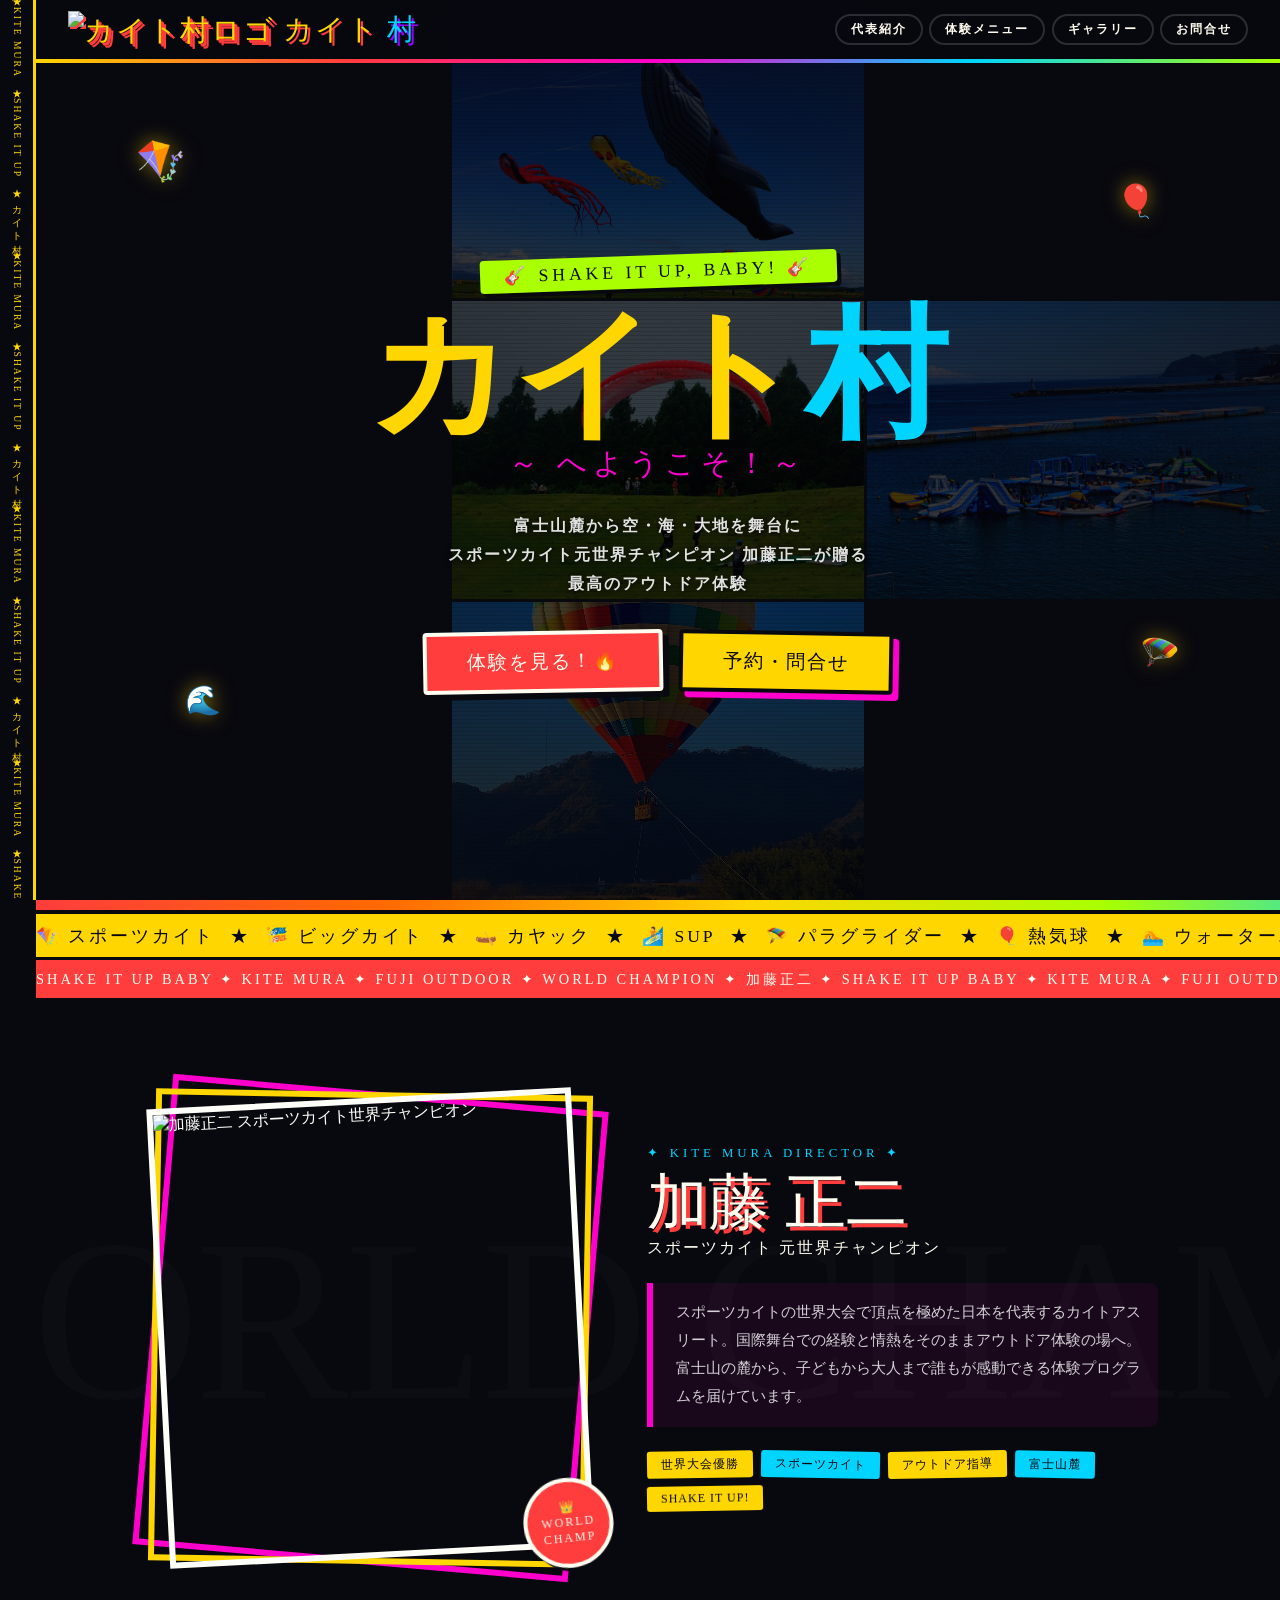
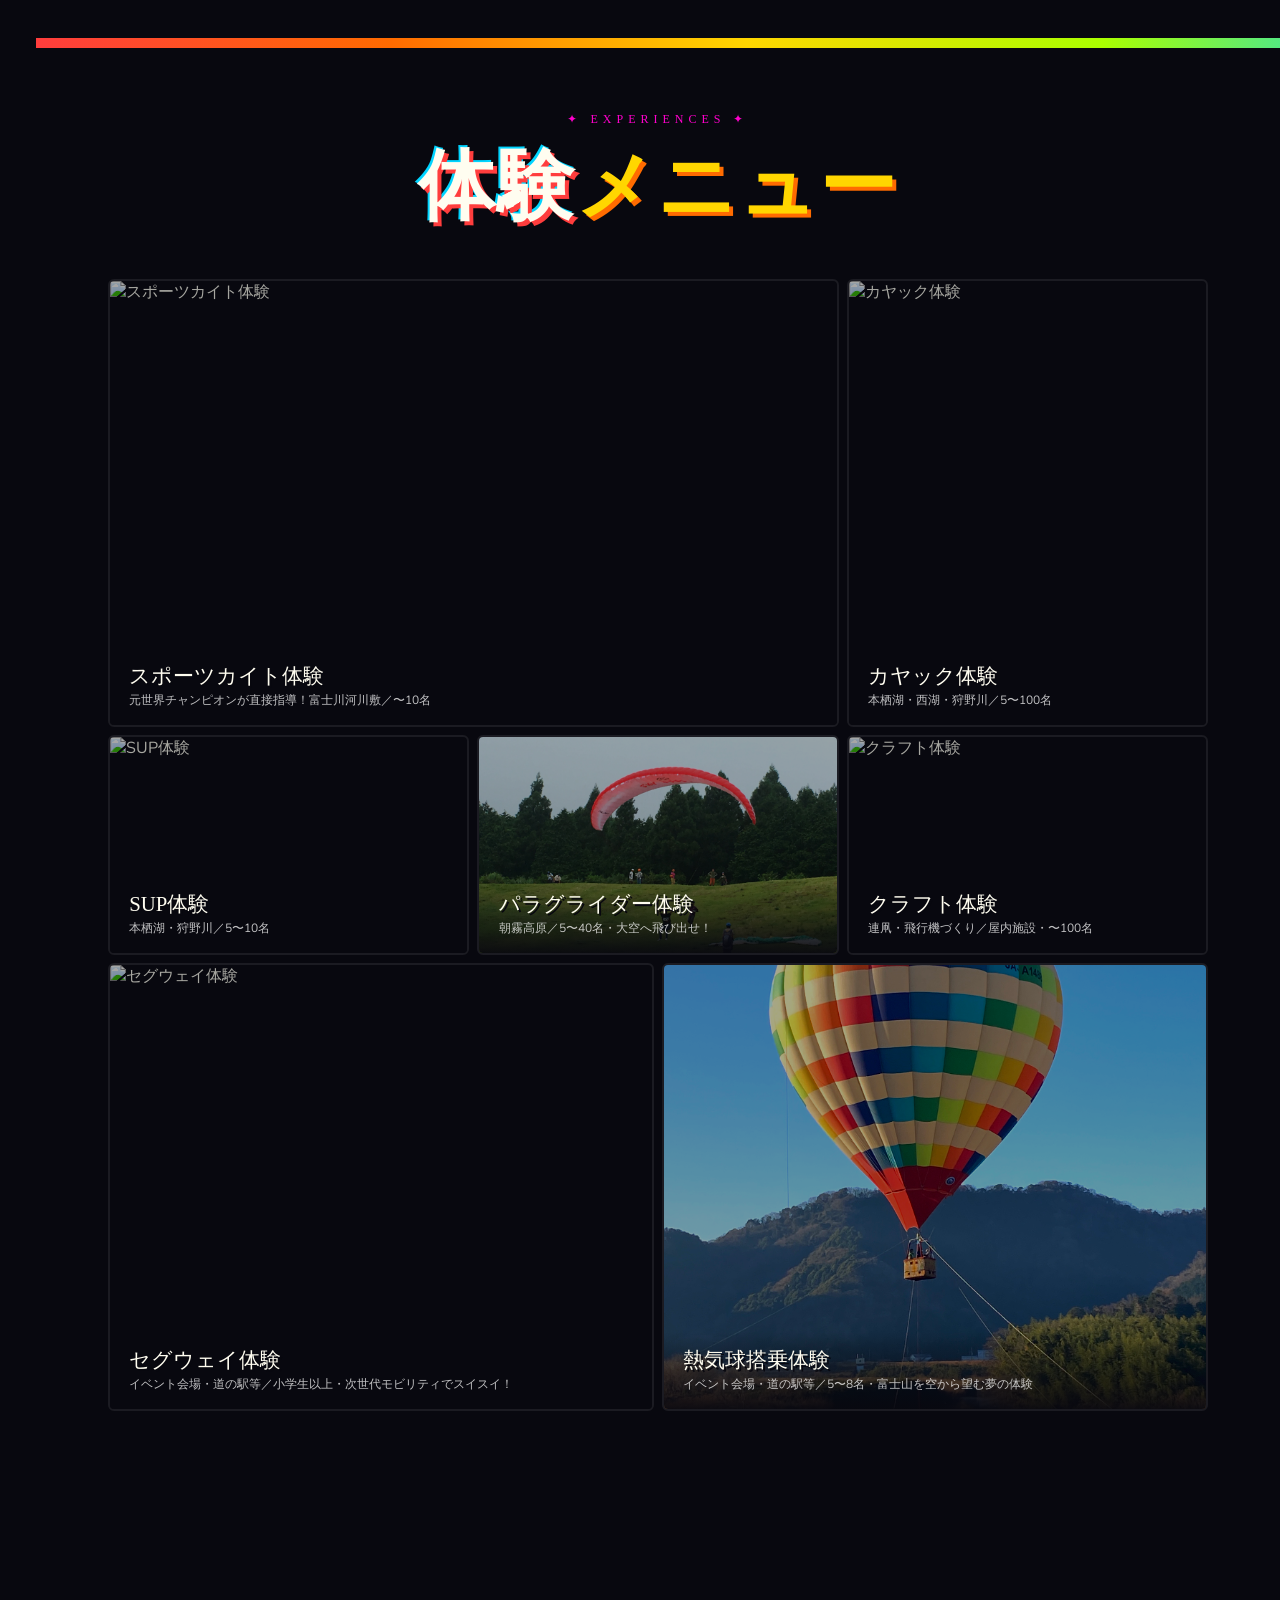
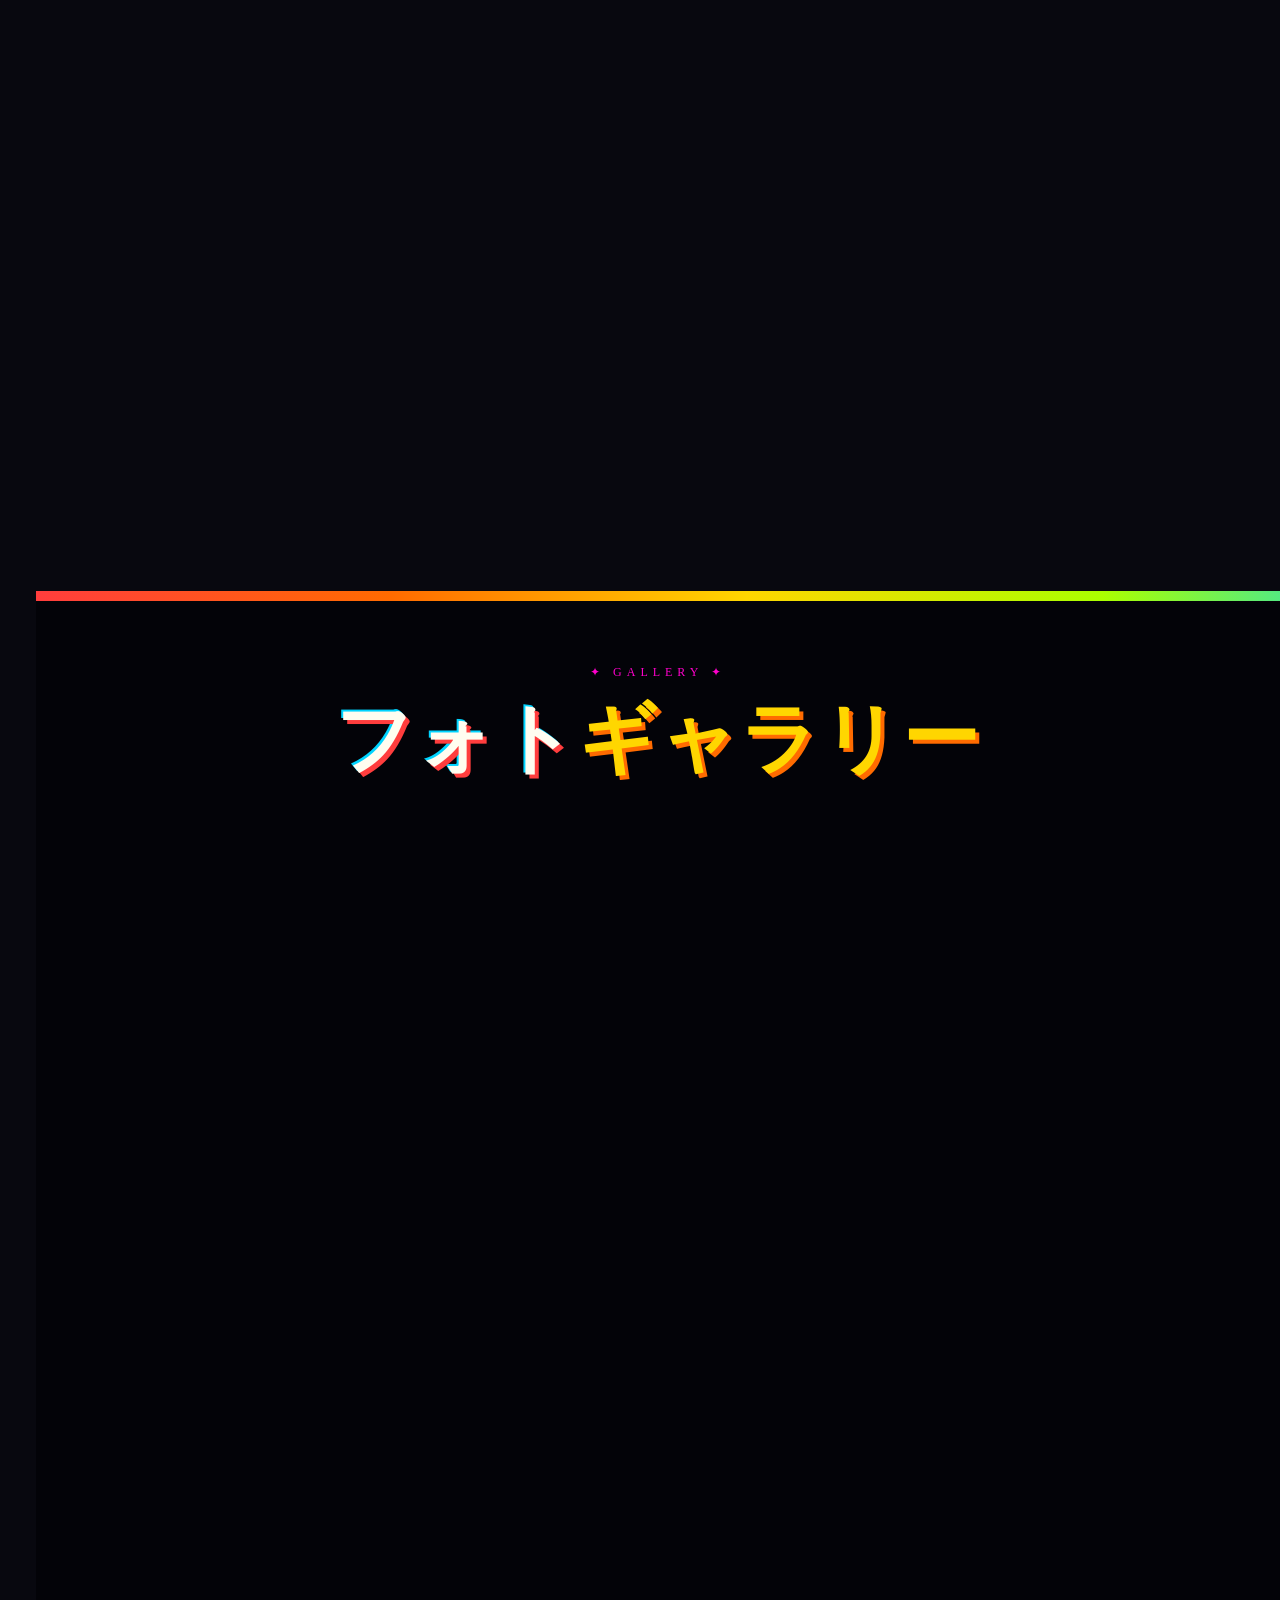
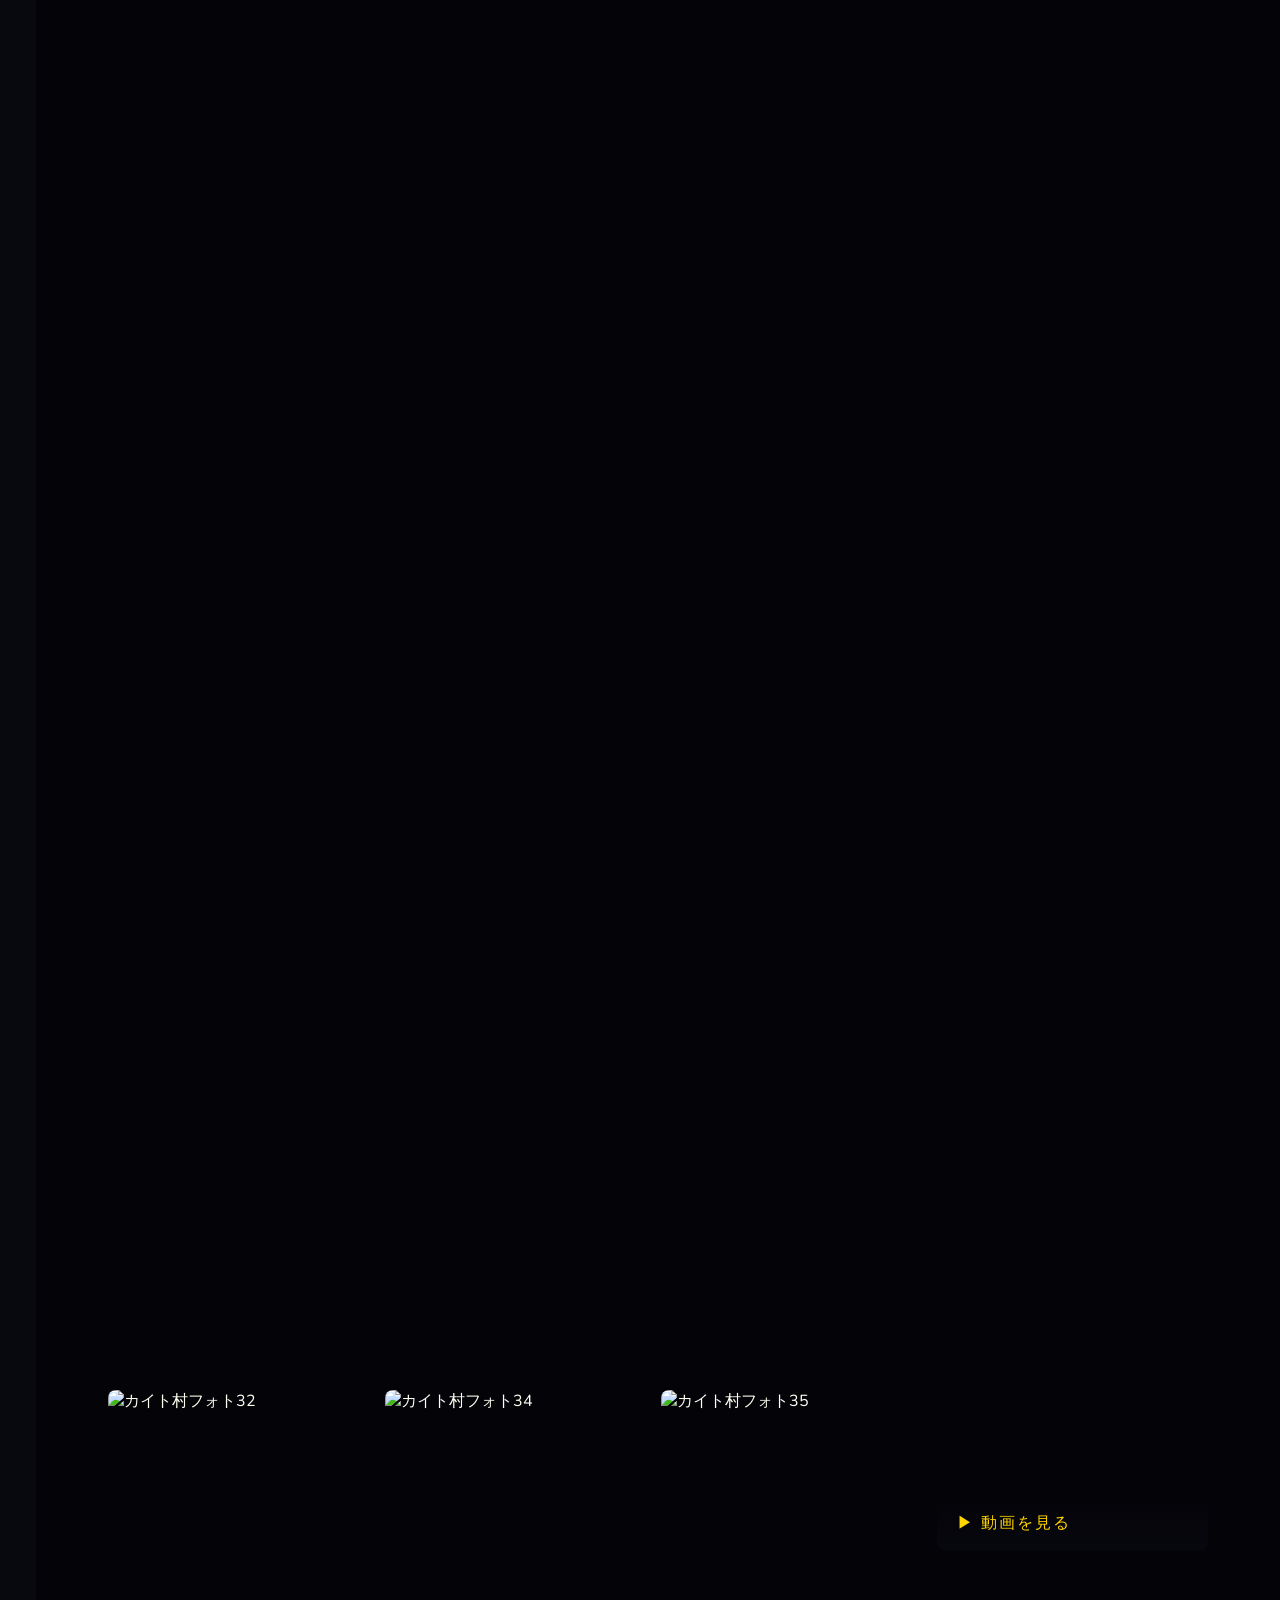
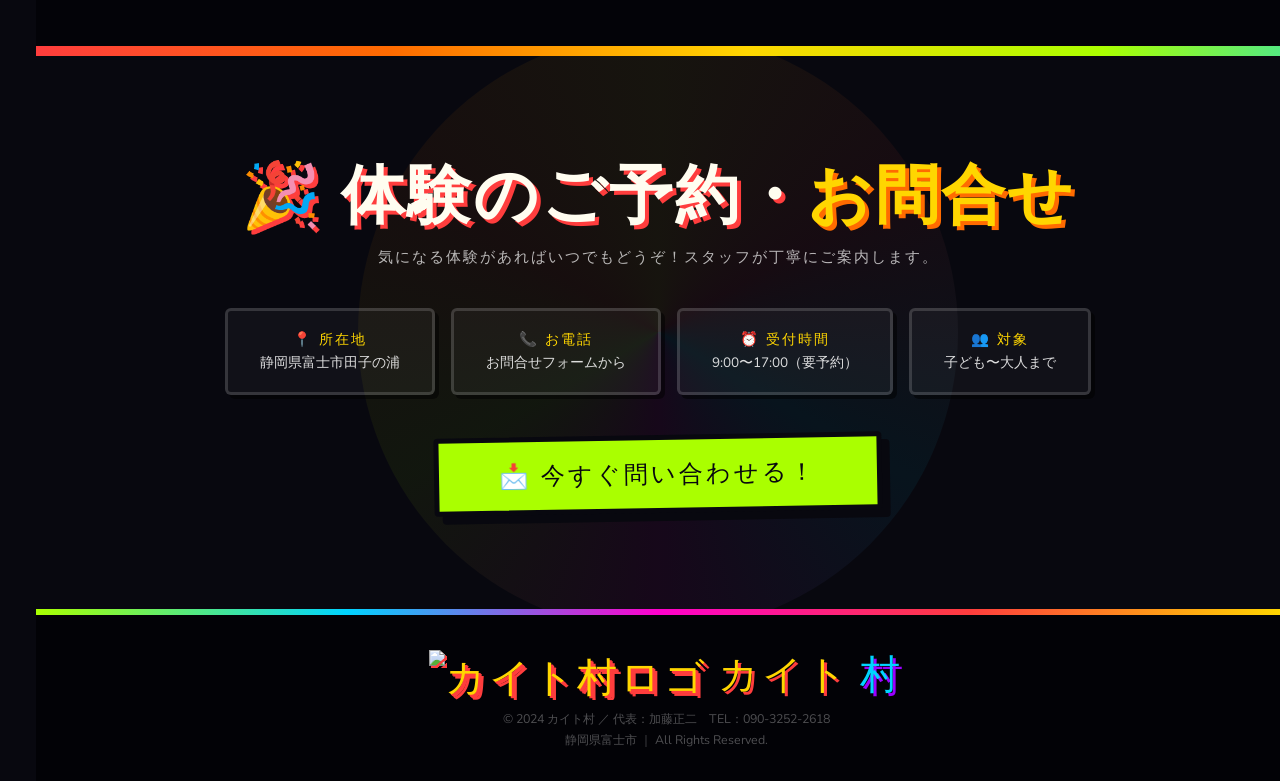
==== commit 421994ee: "Add files via upload" ====
--- a/index.html
+++ b/index.html
@@ -22,7 +22,7 @@
 
   <!-- ===== NAV ===== -->
   <nav>
-    <a class="nav-logo" href="#">🪁 カイト<span>村</span></a>
+    <a class="nav-logo" href="#"><img src="images/kitevillage_rogo.png" alt="カイト村ロゴ" class="nav-logo-img">カイト<span>村</span></a>
     <div class="nav-links">
       <a href="#about">代表紹介</a>
       <a href="#activities">体験メニュー</a>
@@ -34,24 +34,15 @@
   <!-- ===== HERO ===== -->
   <section class="hero">
     <div class="hero-mosaic">
-      <div class="hero-bg-img" style="background-image:url('images/kite1.jpg')"></div>
-      <div class="hero-bg-img" style="background-image:url('images/bickite5.jpeg')"></div>
-      <div class="hero-bg-img" style="background-image:url('images/kikyuu1.jpeg')"></div>
-      <div class="hero-bg-img" style="background-image:url('images/kayac1.jpeg')"></div>
-      <div class="hero-bg-img" style="background-image:url('images/sup2.jpeg')"></div>
+      <div class="hero-bg-img" style="background-image:url('images/2_kite.jpeg')"></div>
+      <div class="hero-bg-img" style="background-image:url('images/bickite2.jpeg')"></div>
+      <div class="hero-bg-img" style="background-image:url('images/cart1.jpeg')"></div>
+      <div class="hero-bg-img" style="background-image:url('images/sup_r1.jpg')"></div>
       <div class="hero-bg-img" style="background-image:url('images/para.JPG')"></div>
       <div class="hero-bg-img" style="background-image:url('images/wp.jpeg')"></div>
-      <div class="hero-bg-img" style="background-image:url('images/bickite3.jpeg')"></div>
+      <div class="hero-bg-img" style="background-image:url('images/kaya_r1.jpeg')"></div>
       <div class="hero-bg-img" style="background-image:url('images/kikyuu2.jpeg')"></div>
-      <div class="hero-bg-img" style="background-image:url('images/bickite6.JPG')"></div>
-      <div class="hero-bg-img" style="background-image:url('images/kayack3.JPG')"></div>
-      <div class="hero-bg-img" style="background-image:url('images/sup1.jpeg')"></div>
-      <div class="hero-bg-img" style="background-image:url('images/kite2.jpg')"></div>
-      <div class="hero-bg-img" style="background-image:url('images/bickite1.jpeg')"></div>
-      <div class="hero-bg-img" style="background-image:url('images/para.JPG')"></div>
-      <div class="hero-bg-img" style="background-image:url('images/wp.jpeg')"></div>
-      <div class="hero-bg-img" style="background-image:url('images/kikyuu1.jpeg')"></div>
-      <div class="hero-bg-img" style="background-image:url('images/bickite5.jpeg')"></div>
+      <div class="hero-bg-img" style="background-image:url('images/kitevillage_rogo.png')"></div>
     </div>
     <div class="hero-scanline"></div>
     <div class="hero-overlay"></div>
@@ -101,7 +92,7 @@
     <div class="champ-inner">
       <div class="champ-photo-wrap">
         <div class="champ-frame">
-          <img src="images/kite1.jpg" alt="加藤正二 スポーツカイト世界チャンピオン">
+          <img src="images/kato.jpg" alt="加藤正二 スポーツカイト世界チャンピオン">
           <div class="stamp">👑<br>WORLD<br>CHAMP</div>
         </div>
       </div>
@@ -133,95 +124,91 @@
     </div>
     <div class="act-grid">
 
-      <div class="ac ac-1" data-label="01 — SPORT KITE" data-name="スポーツカイト体験" data-desc="元世界チャンピオンが直接指導！風を操る爽快感">
-        <img src="images/kite2.jpg" alt="スポーツカイト体験">
-        <div class="ac-body">
-          <span class="ac-num">01 — SPORT KITE</span>
+      <div class="ac ac-1" data-program="1">
+        <img src="images/2_kite.jpeg" alt="スポーツカイト体験">
+        <div class="ac-body">
           <div class="ac-name">スポーツカイト体験</div>
-          <div class="ac-desc">元世界チャンピオンが直接指導！風を操る爽快感</div>
-        </div>
-      </div>
-
-      <div class="ac ac-2">
-        <img src="images/bickite3.JPeG" alt="ビッグカイト体験・制作">
-        <div class="ac-body">
-          <span class="ac-num">02 — BIG KITE</span>
-          <div class="ac-name">ビッグカイト<br>体験・制作</div>
-          <div class="ac-desc">巨大カイトを空へ！</div>
-        </div>
-      </div>
-
-      <div class="ac ac-3 ac-plain" style="background:linear-gradient(135deg,#1a003a,#3d0080);">
-        <span class="ac-plain-icon">✂️</span>
+          <div class="ac-desc">元世界チャンピオンが直接指導！富士川河川敷／〜10名</div>
+        </div>
+      </div>
+
+      <div class="ac ac-2" data-program="2">
+        <img src="images/kaya_r3.jpeg" alt="カヤック体験">
+        <div class="ac-body">
+          <div class="ac-name">カヤック体験</div>
+          <div class="ac-desc">本栖湖・西湖・狩野川／5〜100名</div>
+        </div>
+      </div>
+
+      <div class="ac ac-3" data-program="3">
+        <img src="images/sup4.jpg" alt="SUP体験">
+        <div class="ac-body">
+          <div class="ac-name">SUP体験</div>
+          <div class="ac-desc">本栖湖・狩野川／5〜10名</div>
+        </div>
+      </div>
+
+      <div class="ac ac-4" data-program="4">
+        <img src="images/para.JPG" alt="パラグライダー体験">
+        <div class="ac-body">
+          <div class="ac-name">パラグライダー体験</div>
+          <div class="ac-desc">朝霧高原／5〜40名・大空へ飛び出せ！</div>
+        </div>
+      </div>
+
+      <div class="ac ac-5" data-program="5">
+        <img src="images/rentako1.jpeg" alt="クラフト体験">
+        <div class="ac-body">
+          <div class="ac-name">クラフト体験</div>
+          <div class="ac-desc">連凧・飛行機づくり／屋内施設・〜100名</div>
+        </div>
+      </div>
+
+      <div class="ac ac-6" data-program="6">
+        <img src="images/seg2.jpeg" alt="セグウェイ体験">
+        <div class="ac-body">
+          <div class="ac-name">セグウェイ体験</div>
+          <div class="ac-desc">イベント会場・道の駅等／小学生以上・次世代モビリティでスイスイ！</div>
+        </div>
+      </div>
+
+      <div class="ac ac-7" data-program="7">
+        <img src="images/kikyuu2.jpeg" alt="熱気球搭乗体験">
+        <div class="ac-body">
+          <div class="ac-name">熱気球搭乗体験</div>
+          <div class="ac-desc">イベント会場・道の駅等／5〜8名・富士山を空から望む夢の体験</div>
+        </div>
+      </div>
+
+      <div class="ac ac-8" data-program="8">
+        <img src="images/heri2.jpeg" alt="ヘリコプター搭乗体験">
+        <div class="ac-body">
+          <div class="ac-name">ヘリコプター搭乗体験</div>
+          <div class="ac-desc">イベント会場・道の駅等／1〜3名・究極の空中散歩</div>
+        </div>
+      </div>
+
+      <div class="ac ac-9 ac-plain" style="background:linear-gradient(135deg,#002a2a,#004d4d);" data-program="9">
+        <span class="ac-plain-icon">🎪</span>
         <div class="ac-body-plain">
-          <span class="ac-num">03 — CRAFT</span>
-          <div class="ac-name">クラフト体験</div>
-          <div class="ac-desc">連凧・飛行機など手作りの喜び</div>
-        </div>
-      </div>
-
-      <div class="ac ac-4">
-        <img src="images/kayac1.jpeg" alt="カヤック体験">
-        <div class="ac-body">
-          <span class="ac-num">04 — KAYAK</span>
-          <div class="ac-name">カヤック体験</div>
-          <div class="ac-desc">富士の湖を漕ぎ出そう</div>
-        </div>
-      </div>
-
-      <div class="ac ac-5">
-        <img src="images/sup1.jpeg" alt="SUP体験">
-        <div class="ac-body">
-          <span class="ac-num">05 — SUP</span>
-          <div class="ac-name">SUP体験</div>
-          <div class="ac-desc">水上を颯爽と歩こう</div>
-        </div>
-      </div>
-
-      <div class="ac ac-6">
-        <img src="images/para.JPG" alt="パラグライダー体験">
-        <div class="ac-body">
-          <span class="ac-num">06 — PARAGLIDER</span>
-          <div class="ac-name">パラグライダー<br>体験</div>
-          <div class="ac-desc">大空へ飛び出せ！</div>
-        </div>
-      </div>
-
-      <div class="ac ac-7">
-        <img src="images/kikyuu2.jpeg" alt="熱気球体験">
-        <div class="ac-body">
-          <span class="ac-num">07 — HOT BALLOON</span>
-          <div class="ac-name">熱気球体験</div>
-          <div class="ac-desc">富士山を空から望む夢の体験</div>
-        </div>
-      </div>
-
-      <div class="ac ac-8">
+          <div class="ac-name">イベント参加</div>
+          <div class="ac-desc">朝霧アリーナ・川の駅 伊豆ゲートウェイ函南 等（実績）／各種体験を出張開催</div>
+        </div>
+      </div>
+
+      <div class="ac ac-10" data-program="10">
         <img src="images/wp.jpeg" alt="ウォーターパーク">
         <div class="ac-body">
-          <span class="ac-num">08 — WATER PARK</span>
-          <div class="ac-name">ウォーターパーク<br>（海上アスレチック）</div>
-          <div class="ac-desc">海の上の巨大アスレチック！全力で遊び倒せ！</div>
-        </div>
-      </div>
-
-      <!-- <div class="ac ac-9 ac-plain" style="background:linear-gradient(135deg,#002a00,#005500);"> -->
-      <!-- <span class="ac-plain-icon">🛴</span> -->
-      <div class="ac ac-9">
-        <img src="images/segway.jpg" alt="セグウェイ体験">
-        <div class="ac-body">
-          <span class="ac-num">09 — SEGWAY</span>
-          <div class="ac-name">セグウェイ体験</div>
-          <div class="ac-desc">次世代モビリティでスイスイ！</div>
-        </div>
-      </div>
-
-      <div class="ac ac-10 ac-plain" style="background:linear-gradient(135deg,#1a0a00,#3d2000);">
-        <span class="ac-plain-icon">🚁</span>
-        <div class="ac-body-plain">
-          <span class="ac-num">10 — HELICOPTER</span>
-          <div class="ac-name">ヘリコプター体験</div>
-          <div class="ac-desc">富士山上空！究極の空中散歩</div>
+          <div class="ac-name">ウォーターパーク<br>（水上アスレチック）</div>
+          <div class="ac-desc">水上／企画・制作・設置・運用まで一括サポート</div>
+        </div>
+      </div>
+
+      <div class="ac ac-11" data-program="11">
+        <img src="images/bickite3.JPeG" alt="カイト制作">
+        <div class="ac-body">
+          <div class="ac-name">カイト制作（ビッグカイト／オリジナルカイト）</div>
+          <div class="ac-desc">世界チャンピオン監修のオーダーメイド大型カイトから、自分だけのオリジナルカイトまで</div>
         </div>
       </div>
 
@@ -237,13 +224,39 @@
       <h2>フォト<span class="hi">ギャラリー</span></h2>
     </div>
     <div class="gallery-collage">
-      <div class="gc"><img src="images/bickite1.jpeg" alt="ビッグカイト"></div>
-      <div class="gc"><img src="images/kite2.jpg" alt="スポーツカイト"></div>
-      <div class="gc"><img src="images/kayack3.JPG" alt="カヤック"></div>
-      <div class="gc"><img src="images/bickite5.jpeg" alt="カイト"></div>
-      <div class="gc"><img src="images/sup2.jpeg" alt="SUP"></div>
-      <div class="gc"><img src="images/kikyuu1.jpeg" alt="熱気球"></div>
-      <div class="gc"><img src="images/bickite3.jpeg" alt="ビッグカイト"></div>
+      <div class="gc"><img src="images/photo/photo1.jpg" alt="カイト村フォト1"></div>
+      <div class="gc"><img src="images/photo/photo2.jpg" alt="カイト村フォト2"></div>
+      <div class="gc"><img src="images/photo/photo3.jpg" alt="カイト村フォト3"></div>
+      <div class="gc"><img src="images/photo/photo6.jpg" alt="カイト村フォト6"></div>
+      <div class="gc"><img src="images/photo/photo5.jpg" alt="カイト村フォト5"></div>
+      <div class="gc"><img src="images/photo/photo4.jpg" alt="カイト村フォト4"></div>
+      <div class="gc"><img src="images/photo/photo9.jpeg" alt="カイト村フォト9"></div>
+      <div class="gc"><img src="images/photo/photo10.jpeg" alt="カイト村フォト10"></div>
+      <div class="gc"><img src="images/photo/photo12.jpeg" alt="カイト村フォト12"></div>
+      <div class="gc"><img src="images/photo/photo14.jpg" alt="カイト村フォト14"></div>
+      <div class="gc"><img src="images/photo/photo15.jpg" alt="カイト村フォト15"></div>
+      <div class="gc"><img src="images/photo/photo16.jpeg" alt="カイト村フォト16"></div>
+      <div class="gc"><img src="images/photo/photo17.jpeg" alt="カイト村フォト17"></div>
+      <div class="gc"><img src="images/photo/photo18.jpg" alt="カイト村フォト18"></div>
+      <div class="gc"><img src="images/photo/photo19.jpg" alt="カイト村フォト19"></div>
+      <div class="gc"><img src="images/photo/photo20.jpeg" alt="カイト村フォト20"></div>
+      <div class="gc"><img src="images/photo/photo21.jpeg" alt="カイト村フォト21"></div>
+      <div class="gc"><img src="images/photo/photo22.jpg" alt="カイト村フォト22"></div>
+      <div class="gc"><img src="images/photo/photo23.jpeg" alt="カイト村フォト23"></div>
+      <div class="gc"><img src="images/photo/photo24.jpg" alt="カイト村フォト24"></div>
+      <div class="gc"><img src="images/photo/photo25.jpeg" alt="カイト村フォト25"></div>
+      <div class="gc"><img src="images/photo/photo26.jpeg" alt="カイト村フォト26"></div>
+      <div class="gc"><img src="images/photo/photo27.jpeg" alt="カイト村フォト27"></div>
+      <div class="gc"><img src="images/photo/photo29.jpeg" alt="カイト村フォト29"></div>
+      <div class="gc"><img src="images/photo/photo30.jpeg" alt="カイト村フォト30"></div>
+      <div class="gc"><img src="images/photo/photo31.jpeg" alt="カイト村フォト31"></div>
+      <div class="gc"><img src="images/photo/photo32.jpeg" alt="カイト村フォト32"></div>
+      <div class="gc"><img src="images/photo/photo34.jpeg" alt="カイト村フォト34"></div>
+      <div class="gc"><img src="images/photo/photo35.jpeg" alt="カイト村フォト35"></div>
+      <div class="gc gc-video" id="gc-video">
+        <video src="images/mov/video1.mp4" muted loop playsinline autoplay></video>
+        <div class="gc-video-badge">▶ 動画を見る</div>
+      </div>
     </div>
 
     <!-- Lightbox overlay -->
@@ -252,6 +265,7 @@
       <button class="lb-prev" id="lb-prev" aria-label="前の画像">‹</button>
       <button class="lb-next" id="lb-next" aria-label="次の画像">›</button>
       <img src="" alt="" id="lb-img">
+      <video src="" id="lb-video" controls playsinline></video>
     </div>
   </section>
 
@@ -265,7 +279,7 @@
     <div class="contact-cards">
       <div class="contact-card">
         <div class="lb-label">📍 所在地</div>
-        <div class="val">静岡県富士市周辺</div>
+        <div class="val">静岡県富士市田子の浦</div>
       </div>
       <div class="contact-card">
         <div class="lb-label">📞 お電話</div>
@@ -285,10 +299,29 @@
 
   <!-- ===== FOOTER ===== -->
   <footer>
-    <div class="footer-logo">🪁 カイト<span>村</span></div>
-    <p>© 2024 カイト村 ／ 代表：加藤正二（スポーツカイト元世界チャンピオン）</p>
+    <div class="footer-logo"><img src="images/kitevillage_rogo.png" alt="カイト村ロゴ" class="footer-logo-img">カイト<span>村</span></div>
+    <p>© 2024 カイト村 ／ 代表：加藤正二　TEL：090-3252-2618</p>
     <p>静岡県富士市 ｜ All Rights Reserved.</p>
   </footer>
+
+  <!-- ===== PROGRAM DETAIL MODAL ===== -->
+  <div class="prog-modal" id="prog-modal" role="dialog" aria-modal="true" aria-label="プログラム詳細">
+    <div class="prog-modal-inner">
+      <button class="prog-modal-close" id="prog-modal-close" aria-label="閉じる">✕</button>
+      <div class="prog-modal-media" id="prog-modal-media">
+        <img id="prog-modal-img" src="" alt="">
+        <div class="prog-modal-icon" id="prog-modal-icon"></div>
+        <div class="prog-modal-media-overlay"></div>
+      </div>
+      <div class="prog-modal-content">
+        <span class="prog-modal-num" id="prog-modal-num"></span>
+        <h3 class="prog-modal-title" id="prog-modal-title"></h3>
+        <div class="pm-meta" id="prog-modal-meta"></div>
+        <div class="pm-sections" id="prog-modal-sections"></div>
+        <p class="prog-modal-note" id="prog-modal-note"></p>
+      </div>
+    </div>
+  </div>
 
   <script src="main.js"></script>
 </body>
--- a/style.css
+++ b/style.css
@@ -209,8 +209,16 @@
   text-decoration: none;
   letter-spacing: 2px;
   text-shadow: 3px 3px 0 var(--coral);
-  display: inline-block;
+  display: inline-flex;
+  align-items: center;
+  gap: 0.5rem;
   animation: wiggle 2s ease-in-out infinite;
+}
+.nav-logo-img {
+  height: 38px;
+  width: auto;
+  display: block;
+  filter: drop-shadow(2px 2px 0 var(--coral));
 }
 .nav-logo span {
   color: var(--sky);
@@ -260,7 +268,7 @@
   position: absolute;
   inset: 0;
   display: grid;
-  grid-template-columns: repeat(6, 1fr);
+  grid-template-columns: repeat(3, 1fr);
   grid-template-rows: repeat(3, 1fr);
   gap: 3px;
 }
@@ -685,10 +693,11 @@
 .ac-4  { grid-column: span 2; }
 .ac-5  { grid-column: span 2; }
 .ac-6  { grid-column: span 3; grid-row: span 2; }
-.ac-7  { grid-column: span 3; }
-.ac-8  { grid-column: span 4; grid-row: span 2; }
+.ac-7  { grid-column: span 3; grid-row: span 2; }
+.ac-8  { grid-column: span 2; }
 .ac-9  { grid-column: span 2; }
 .ac-10 { grid-column: span 2; }
+.ac-11 { grid-column: span 6; grid-row: span 2; }
 
 /* photo cards */
 .ac {
@@ -796,13 +805,52 @@
 }
 
 .gc { border-radius: 8px; overflow: hidden; position: relative; cursor: pointer; }
-.gc:nth-child(1) { grid-column: span 5; grid-row: span 2; }
-.gc:nth-child(2) { grid-column: span 3; }
-.gc:nth-child(3) { grid-column: span 4; grid-row: span 2; }
-.gc:nth-child(4) { grid-column: span 3; }
-.gc:nth-child(5) { grid-column: span 4; grid-row: span 2; }
-.gc:nth-child(6) { grid-column: span 4; grid-row: span 2; }
-.gc:nth-child(7) { grid-column: span 4; grid-row: span 2; }
+
+/* ---- Cycle A (items 1-16) ---- */
+/* Block A1 (rows 1-2): large hero + stacked pair */
+.gc:nth-child(1)  { grid-column: span 7; grid-row: span 2; }
+.gc:nth-child(2)  { grid-column: span 5; }
+.gc:nth-child(3)  { grid-column: span 5; }
+/* Block B1 (row 3): four even tiles */
+.gc:nth-child(4)  { grid-column: span 3; }
+.gc:nth-child(5)  { grid-column: span 3; }
+.gc:nth-child(6)  { grid-column: span 3; }
+.gc:nth-child(7)  { grid-column: span 3; }
+/* Block C1 (rows 4-5): triptych of tall tiles */
+.gc:nth-child(8)  { grid-column: span 4; grid-row: span 2; }
+.gc:nth-child(9)  { grid-column: span 4; grid-row: span 2; }
+.gc:nth-child(10) { grid-column: span 4; grid-row: span 2; }
+/* Block D1 (row 6): four even tiles */
+.gc:nth-child(11) { grid-column: span 3; }
+.gc:nth-child(12) { grid-column: span 3; }
+.gc:nth-child(13) { grid-column: span 3; }
+.gc:nth-child(14) { grid-column: span 3; }
+/* Block E1 (rows 7-8): featured pair */
+.gc:nth-child(15) { grid-column: span 5; grid-row: span 2; }
+.gc:nth-child(16) { grid-column: span 7; grid-row: span 2; }
+
+/* ---- Cycle B (items 17-30), mirrored rhythm ---- */
+/* Block A2 (rows 9-10): stacked pair + large hero (mirrored) */
+.gc:nth-child(17) { grid-column: span 5; grid-row: span 2; }
+.gc:nth-child(18) { grid-column: span 7; }
+.gc:nth-child(19) { grid-column: span 7; }
+/* Block B2 (row 11): four even tiles */
+.gc:nth-child(20) { grid-column: span 3; }
+.gc:nth-child(21) { grid-column: span 3; }
+.gc:nth-child(22) { grid-column: span 3; }
+.gc:nth-child(23) { grid-column: span 3; }
+/* Block C2 (rows 12-13): triptych of tall tiles */
+.gc:nth-child(24) { grid-column: span 4; grid-row: span 2; }
+.gc:nth-child(25) { grid-column: span 4; grid-row: span 2; }
+.gc:nth-child(26) { grid-column: span 4; grid-row: span 2; }
+/* Block D2 (row 14): four even tiles */
+.gc:nth-child(27) { grid-column: span 3; }
+.gc:nth-child(28) { grid-column: span 3; }
+.gc:nth-child(29) { grid-column: span 3; }
+.gc:nth-child(30) { grid-column: span 3; }
+
+/* ---- Grand finale: video, full width ---- */
+.gc:nth-child(31) { grid-column: span 12; grid-row: span 2; }
 
 .gc img {
   width: 100%;
@@ -819,6 +867,25 @@
 }
 .gc:hover img {
   filter: saturate(2) contrast(1.2) brightness(1.1);
+}
+
+.gc-video video {
+  width: 100%;
+  height: 100%;
+  object-fit: cover;
+  display: block;
+  filter: saturate(1.2) contrast(1.05);
+}
+.gc-video-badge {
+  position: absolute;
+  bottom: 0; left: 0; right: 0;
+  padding: 1rem 1.2rem;
+  background: linear-gradient(0deg, rgba(8,8,15,0.9) 0%, transparent 100%);
+  font-family: 'Permanent Marker', cursive;
+  letter-spacing: 2px;
+  color: var(--sun);
+  font-size: 1rem;
+  text-shadow: 2px 2px 0 var(--deep);
 }
 
 /* Lightbox */
@@ -840,6 +907,16 @@
   border-radius: 6px;
   box-shadow: 0 0 60px rgba(255,214,0,0.3);
 }
+.lightbox video {
+  max-width: 88vw;
+  max-height: 88vh;
+  border: 4px solid var(--sun);
+  border-radius: 6px;
+  box-shadow: 0 0 60px rgba(255,214,0,0.3);
+  display: none;
+}
+.lightbox.video-mode img { display: none; }
+.lightbox.video-mode video { display: block; }
 .lb-close {
   position: absolute;
   top: 1.5rem; right: 2rem;
@@ -1013,8 +1090,16 @@
   letter-spacing: 3px;
   margin-bottom: 0.5rem;
   text-shadow: 3px 3px 0 var(--coral);
-  display: inline-block;
+  display: inline-flex;
+  align-items: center;
+  gap: 0.6rem;
   animation: wiggle 2s ease-in-out infinite;
+}
+.footer-logo-img {
+  height: 48px;
+  width: auto;
+  display: block;
+  filter: drop-shadow(2px 2px 0 var(--coral));
 }
 .footer-logo span {
   color: var(--sky);
@@ -1032,6 +1117,216 @@
 /* ============================================================
    RESPONSIVE
    ============================================================ */
+
+/* ============================================================
+   PROGRAM DETAIL MODAL
+   ============================================================ */
+
+.prog-modal {
+  display: none;
+  position: fixed;
+  inset: 0;
+  background: rgba(0,0,0,0.92);
+  z-index: 1000;
+  align-items: flex-start;
+  justify-content: center;
+  padding: 4rem 1.5rem;
+  overflow-y: auto;
+}
+.prog-modal.active { display: flex; }
+
+.prog-modal-inner {
+  background: var(--deep);
+  width: 100%;
+  max-width: 880px;
+  border: 4px solid var(--sun);
+  border-radius: 14px;
+  box-shadow: 0 0 70px rgba(255,214,0,0.25);
+  position: relative;
+  overflow: hidden;
+  animation: stamp 0.4s cubic-bezier(.36,.07,.19,.97) both;
+}
+
+.prog-modal-close {
+  position: absolute;
+  top: 1rem; right: 1rem;
+  z-index: 3;
+  width: 42px; height: 42px;
+  border-radius: 50%;
+  background: rgba(8,8,15,0.7);
+  border: 2px solid var(--sun);
+  color: var(--white);
+  font-family: 'Permanent Marker', cursive;
+  font-size: 1.1rem;
+  cursor: pointer;
+  display: flex;
+  align-items: center;
+  justify-content: center;
+  transition: all 0.2s;
+}
+.prog-modal-close:hover {
+  background: var(--sun);
+  color: var(--deep);
+  transform: rotate(90deg);
+}
+
+.prog-modal-media {
+  position: relative;
+  height: 280px;
+  background: linear-gradient(135deg, #1a003a, #3d0080);
+}
+.prog-modal-media img {
+  width: 100%;
+  height: 100%;
+  object-fit: cover;
+  display: block;
+  filter: saturate(1.3) contrast(1.05) brightness(0.75);
+}
+.prog-modal-media.no-img img { display: none; }
+.prog-modal-icon {
+  display: none;
+  position: absolute;
+  inset: 0;
+  align-items: center;
+  justify-content: center;
+  font-size: 6rem;
+  opacity: 0.4;
+}
+.prog-modal-media.no-img .prog-modal-icon { display: flex; }
+.prog-modal-media-overlay {
+  position: absolute;
+  inset: 0;
+  background: linear-gradient(0deg, var(--deep) 0%, transparent 60%);
+}
+
+.prog-modal-content {
+  padding: 1.5rem 2.2rem 2.5rem;
+  position: relative;
+  margin-top: -2.5rem;
+  z-index: 1;
+}
+
+.prog-modal-num {
+  font-family: 'Permanent Marker', cursive;
+  font-size: 0.8rem;
+  letter-spacing: 4px;
+  color: var(--sun);
+  display: block;
+  margin-bottom: 0.4rem;
+  text-shadow: 2px 2px 0 var(--deep);
+}
+
+.prog-modal-title {
+  font-family: 'Permanent Marker', cursive;
+  font-size: clamp(1.6rem, 4vw, 2.4rem);
+  line-height: 1.1;
+  color: var(--white);
+  text-shadow: 3px 3px 0 var(--coral);
+  margin-bottom: 1.2rem;
+}
+
+.pm-meta {
+  display: flex;
+  flex-wrap: wrap;
+  gap: 0.6rem;
+  margin-bottom: 1.5rem;
+}
+.pm-chip {
+  font-family: 'Permanent Marker', cursive;
+  font-size: 0.75rem;
+  letter-spacing: 1px;
+  padding: 6px 16px;
+  border-radius: 30px;
+  box-shadow: 3px 3px 0 var(--deep);
+  transform: rotate(-1deg);
+  background: var(--sun);
+  color: var(--deep);
+}
+.pm-chip:nth-child(even) {
+  background: var(--sky);
+  transform: rotate(1deg);
+}
+.pm-chip:nth-child(3n) {
+  background: var(--lime);
+  transform: rotate(-1deg);
+}
+.pm-chip b { font-weight: 900; }
+
+.pm-sections { margin-bottom: 1.2rem; }
+
+.pm-section-heading {
+  font-family: 'Permanent Marker', cursive;
+  font-size: 1rem;
+  letter-spacing: 1px;
+  color: var(--sky);
+  margin: 1.4rem 0 0.7rem;
+}
+.pm-section-heading:first-child { margin-top: 0; }
+
+.pm-items {
+  display: flex;
+  flex-direction: column;
+  gap: 0.6rem;
+}
+
+.pm-item {
+  background: rgba(255,255,255,0.04);
+  border-left: 4px solid var(--magenta);
+  border-radius: 0 8px 8px 0;
+  padding: 0.7rem 1rem;
+}
+.pm-item-title {
+  font-weight: 900;
+  color: var(--white);
+  font-size: 0.92rem;
+  margin-bottom: 2px;
+}
+.pm-item-desc {
+  color: rgba(255,255,255,0.75);
+  font-size: 0.85rem;
+  line-height: 1.6;
+}
+
+.pm-item-numbered {
+  display: flex;
+  gap: 0.8rem;
+  align-items: flex-start;
+  border-left-color: var(--sun);
+}
+.pm-num-badge {
+  flex-shrink: 0;
+  width: 28px; height: 28px;
+  border-radius: 50%;
+  background: var(--sun);
+  color: var(--deep);
+  font-family: 'Permanent Marker', cursive;
+  font-size: 0.85rem;
+  display: flex;
+  align-items: center;
+  justify-content: center;
+  box-shadow: 2px 2px 0 var(--deep);
+}
+
+.pm-item-bullet {
+  display: flex;
+  gap: 0.6rem;
+  align-items: flex-start;
+  border-left-color: var(--lime);
+}
+.pm-bullet {
+  color: var(--lime);
+  flex-shrink: 0;
+  font-size: 0.8rem;
+  margin-top: 2px;
+}
+
+.prog-modal-note {
+  font-size: 0.8rem;
+  color: rgba(255,255,255,0.55);
+  font-style: italic;
+  margin-top: 0.5rem;
+}
+.prog-modal-note:empty { display: none; }
 
 @media (max-width: 900px) {
   .champ-inner {
@@ -1043,7 +1338,7 @@
     grid-auto-rows: 200px;
   }
   .ac-1, .ac-2, .ac-3, .ac-4, .ac-5,
-  .ac-6, .ac-7, .ac-8, .ac-9, .ac-10 {
+  .ac-6, .ac-7, .ac-8, .ac-9, .ac-10, .ac-11 {
     grid-column: span 1;
     grid-row: span 1;
   }
@@ -1070,4 +1365,7 @@
   }
   .nav-links { display: none; }
   .contact-section { padding: 3rem 1.5rem; }
-}
+  .prog-modal { padding: 1.5rem 0.8rem; }
+  .prog-modal-content { padding: 1.2rem 1.3rem 1.8rem; }
+  .prog-modal-media { height: 200px; }
+}
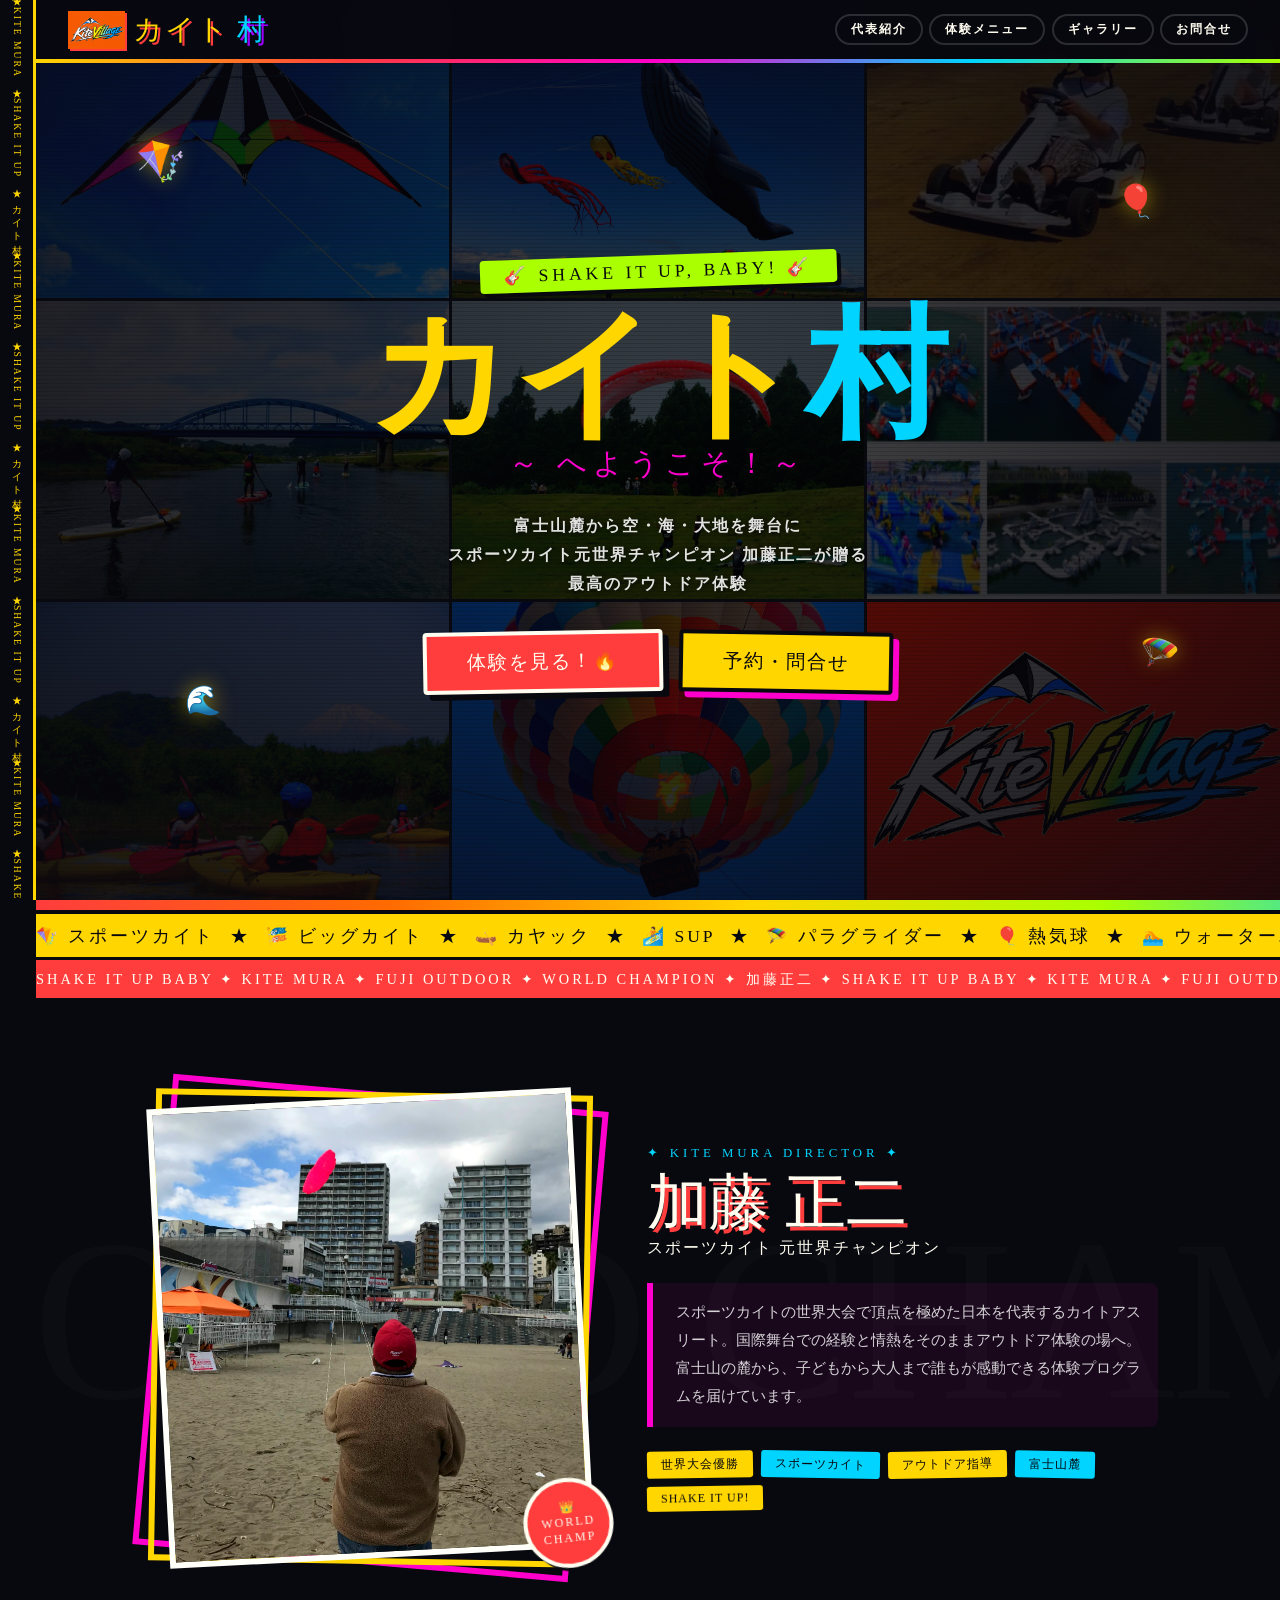
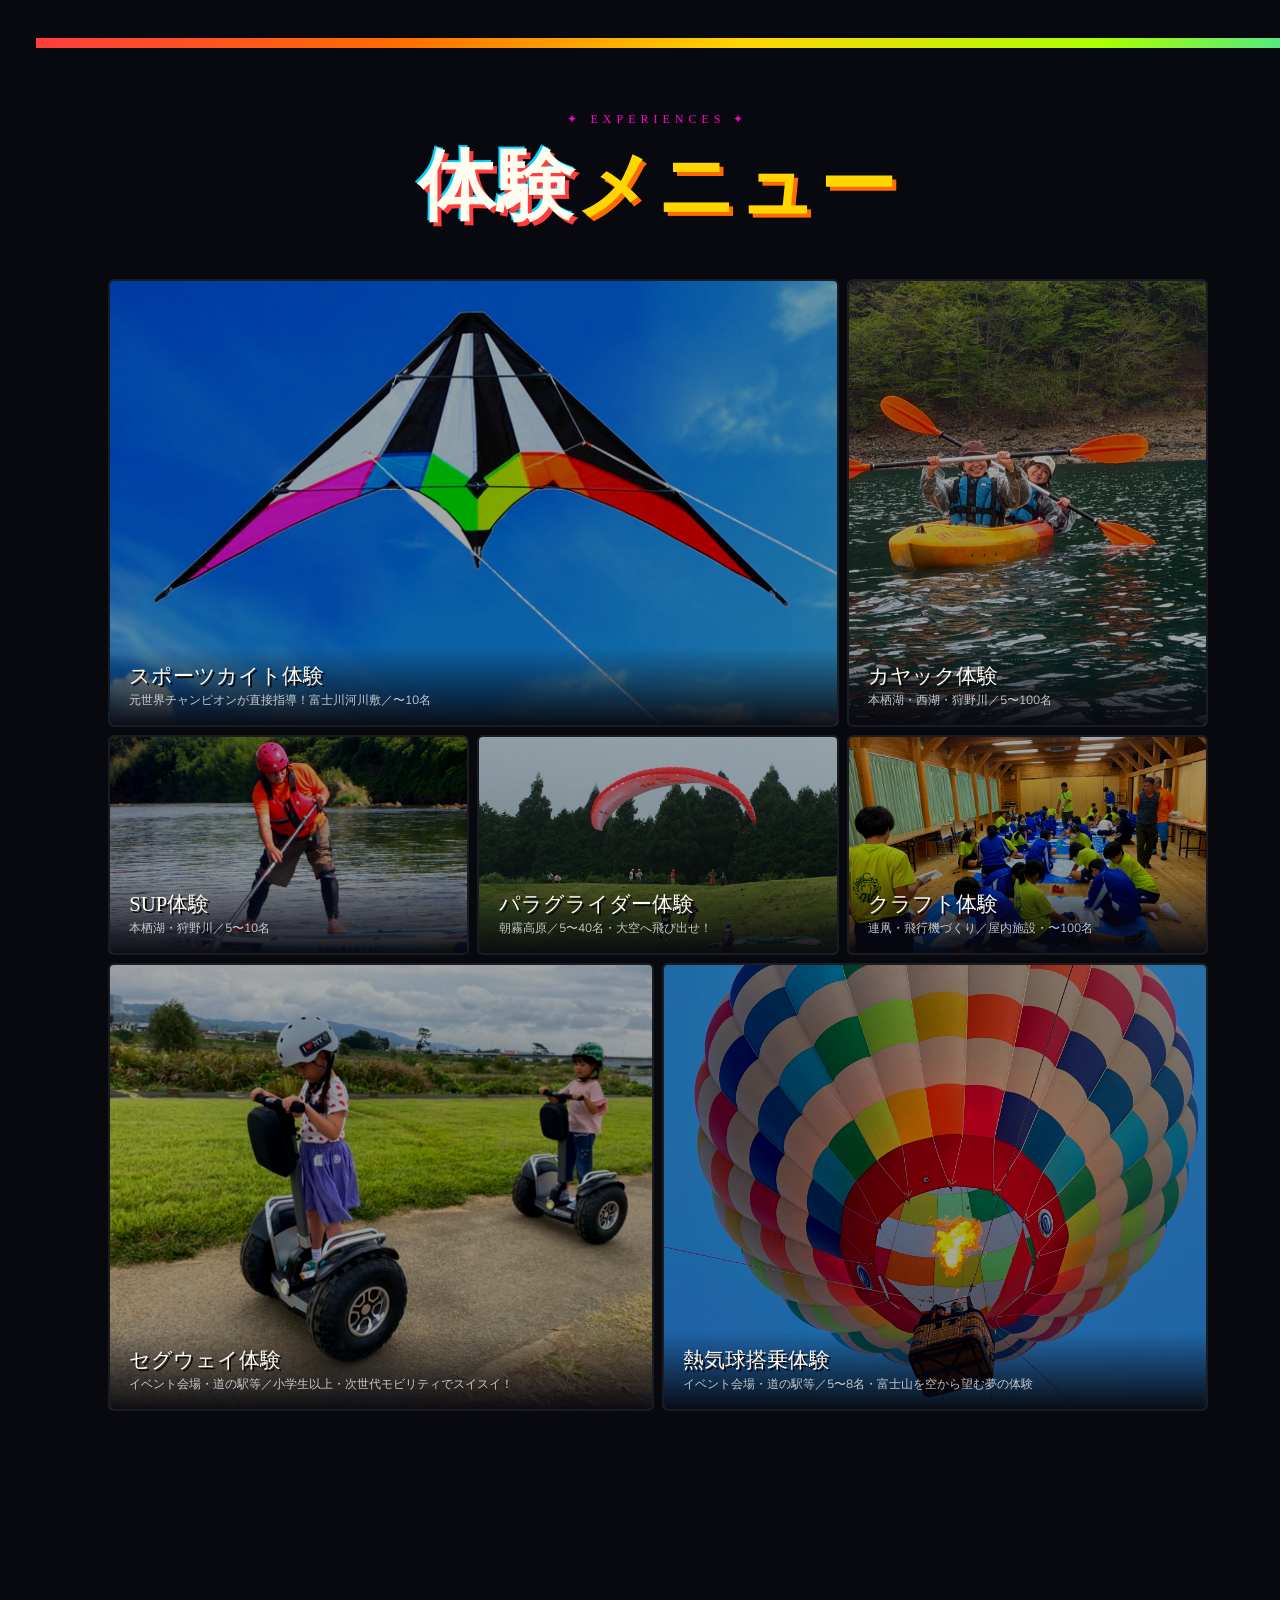
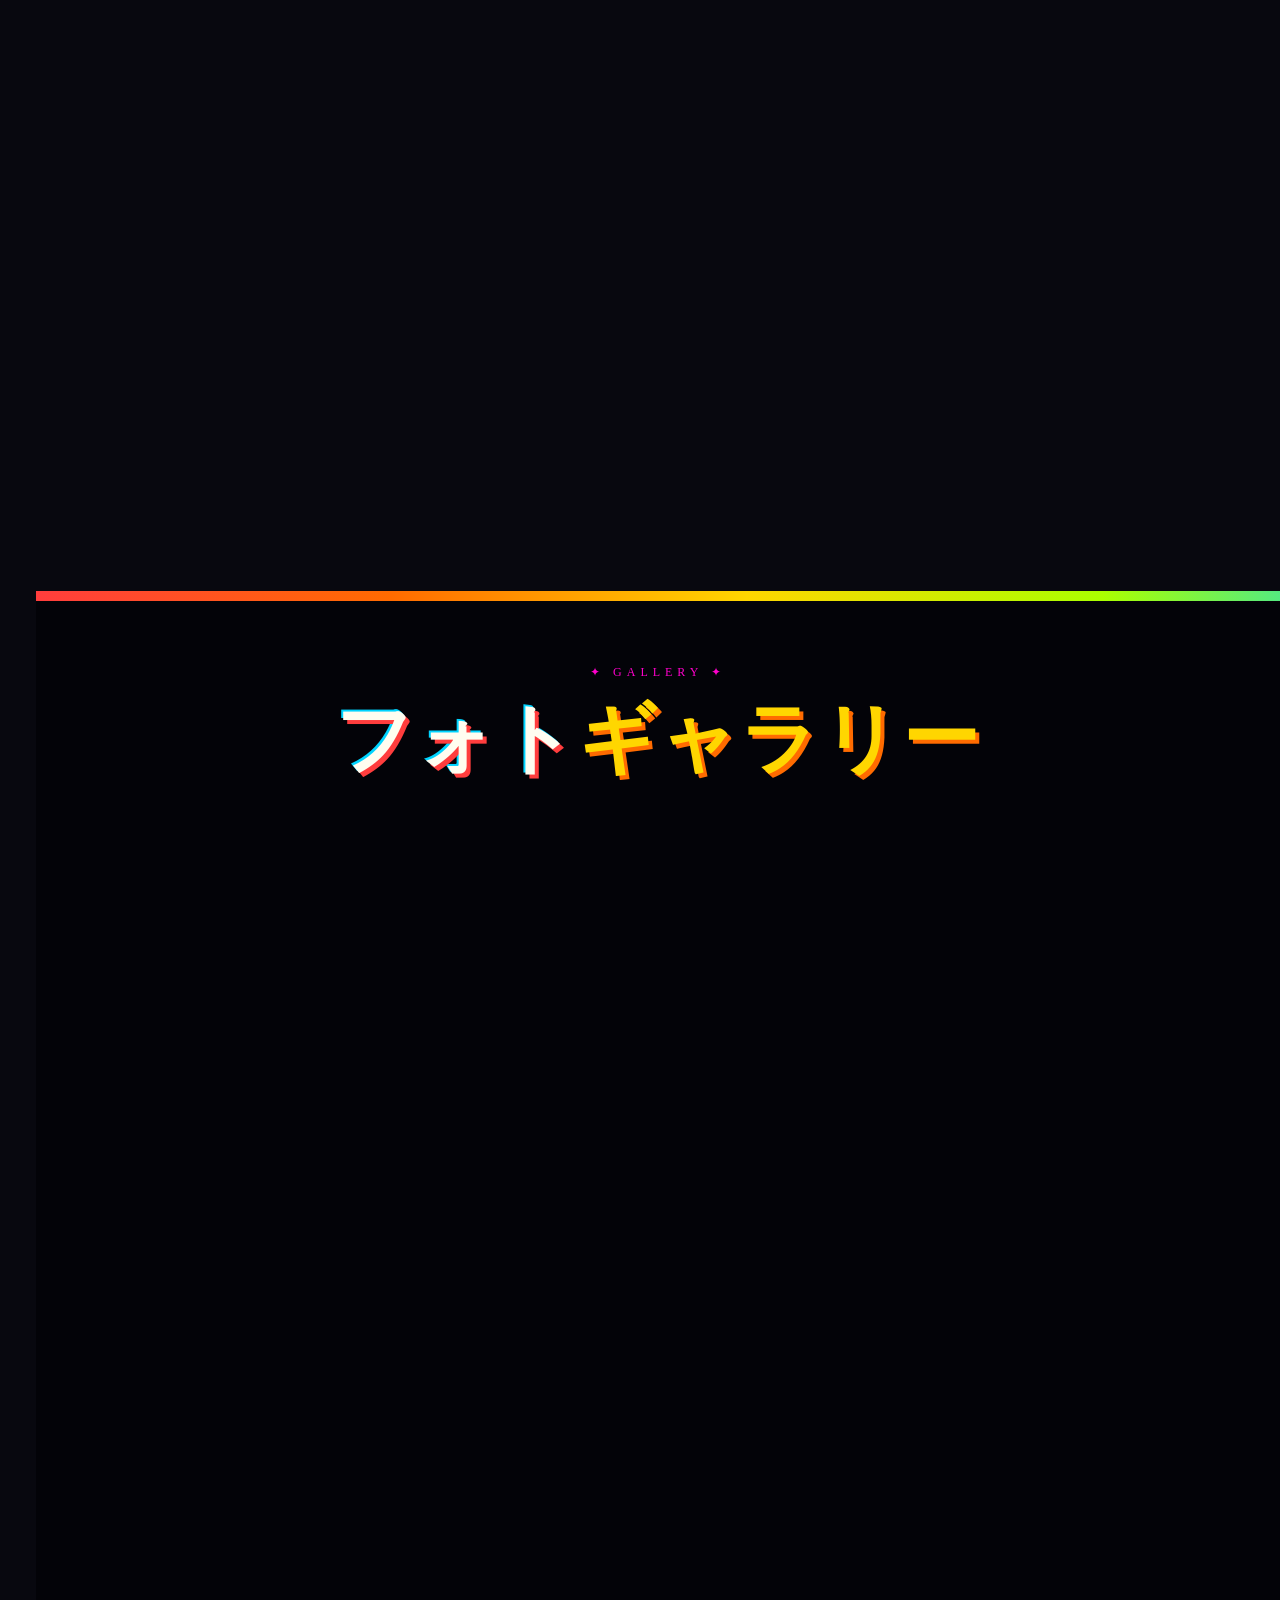
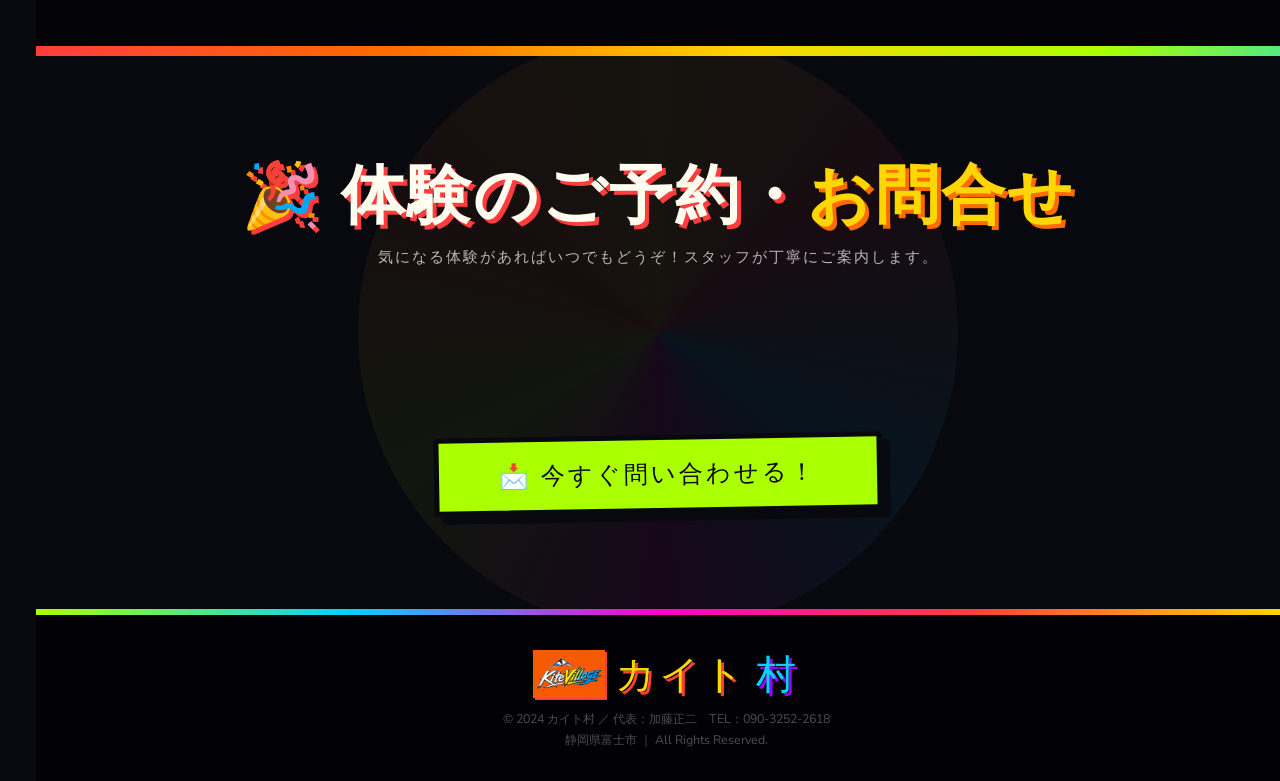
==== commit 391edfff: "Add files via upload" ====
--- a/index.html
+++ b/index.html
@@ -205,7 +205,7 @@
       </div>
 
       <div class="ac ac-11" data-program="11">
-        <img src="images/bickite3.JPeG" alt="カイト制作">
+        <img src="images/bickite3.jpeg" alt="カイト制作">
         <div class="ac-body">
           <div class="ac-name">カイト制作（ビッグカイト／オリジナルカイト）</div>
           <div class="ac-desc">世界チャンピオン監修のオーダーメイド大型カイトから、自分だけのオリジナルカイトまで</div>
